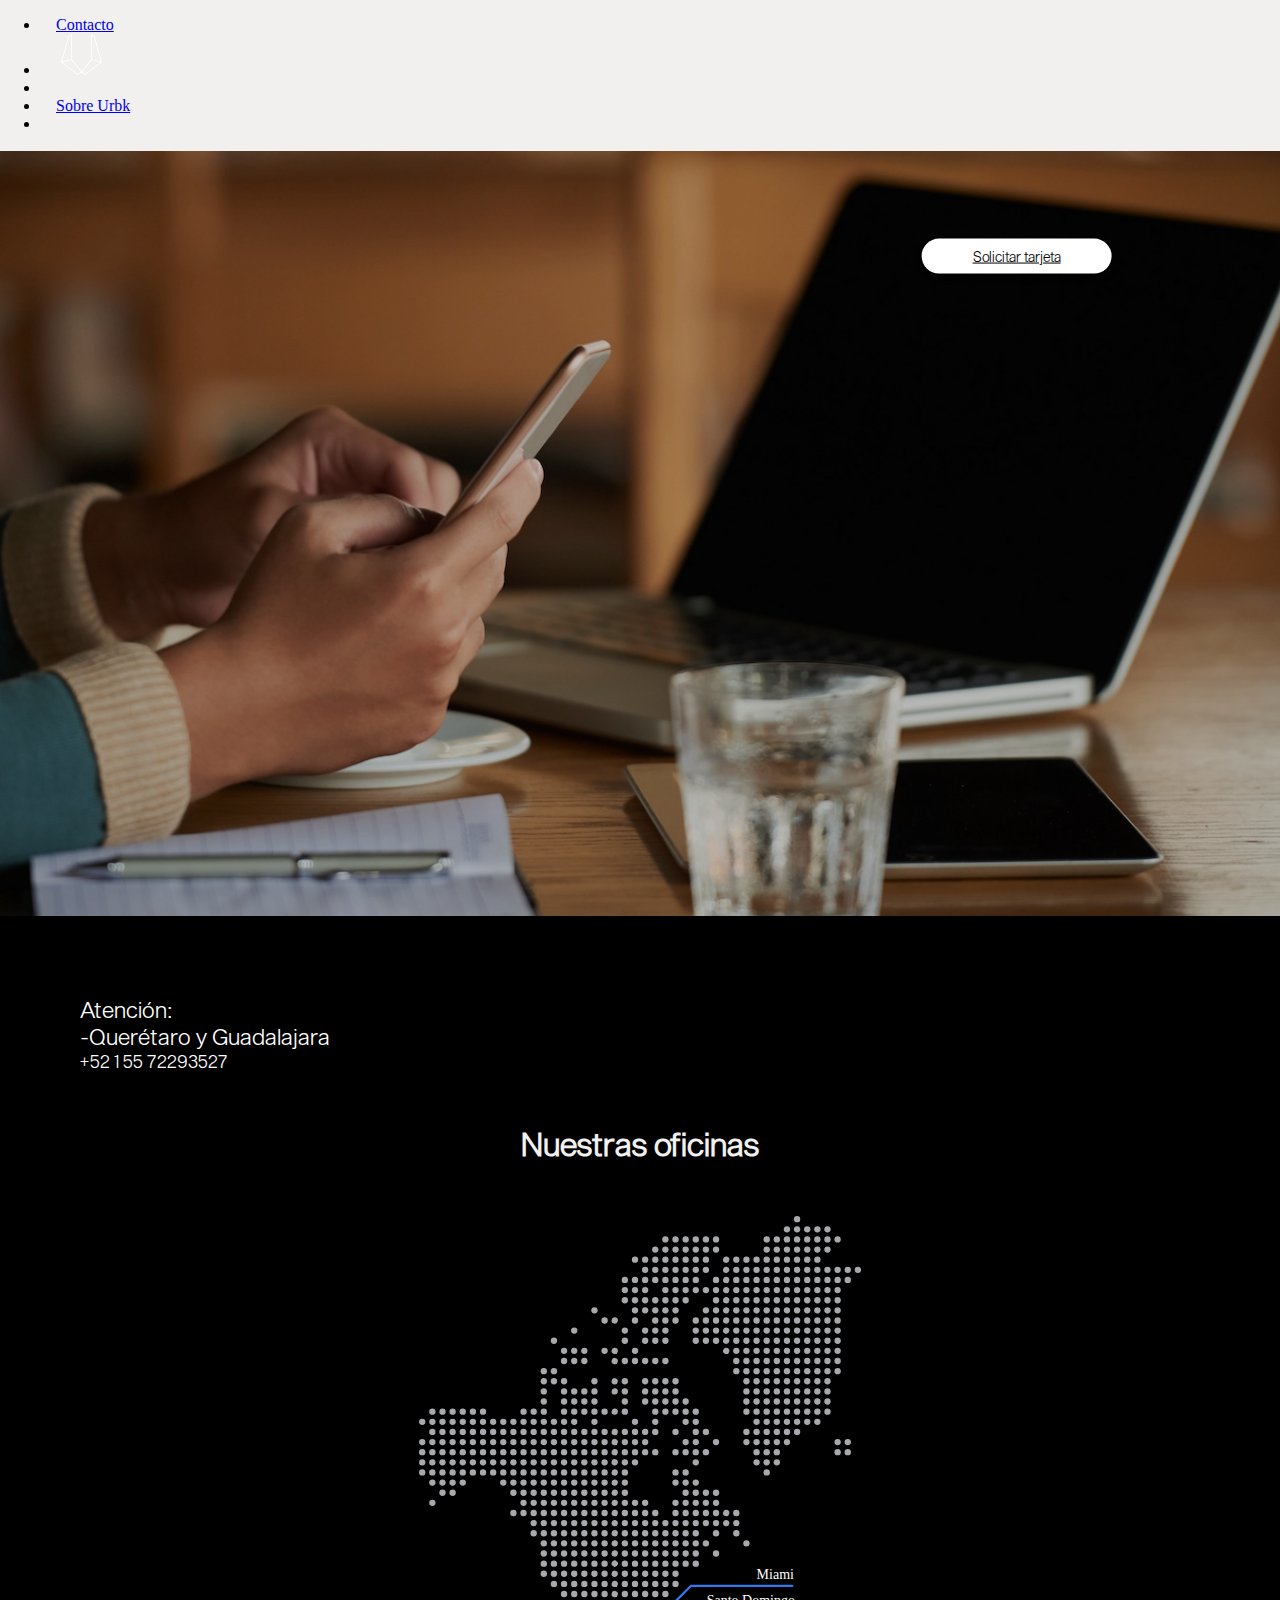
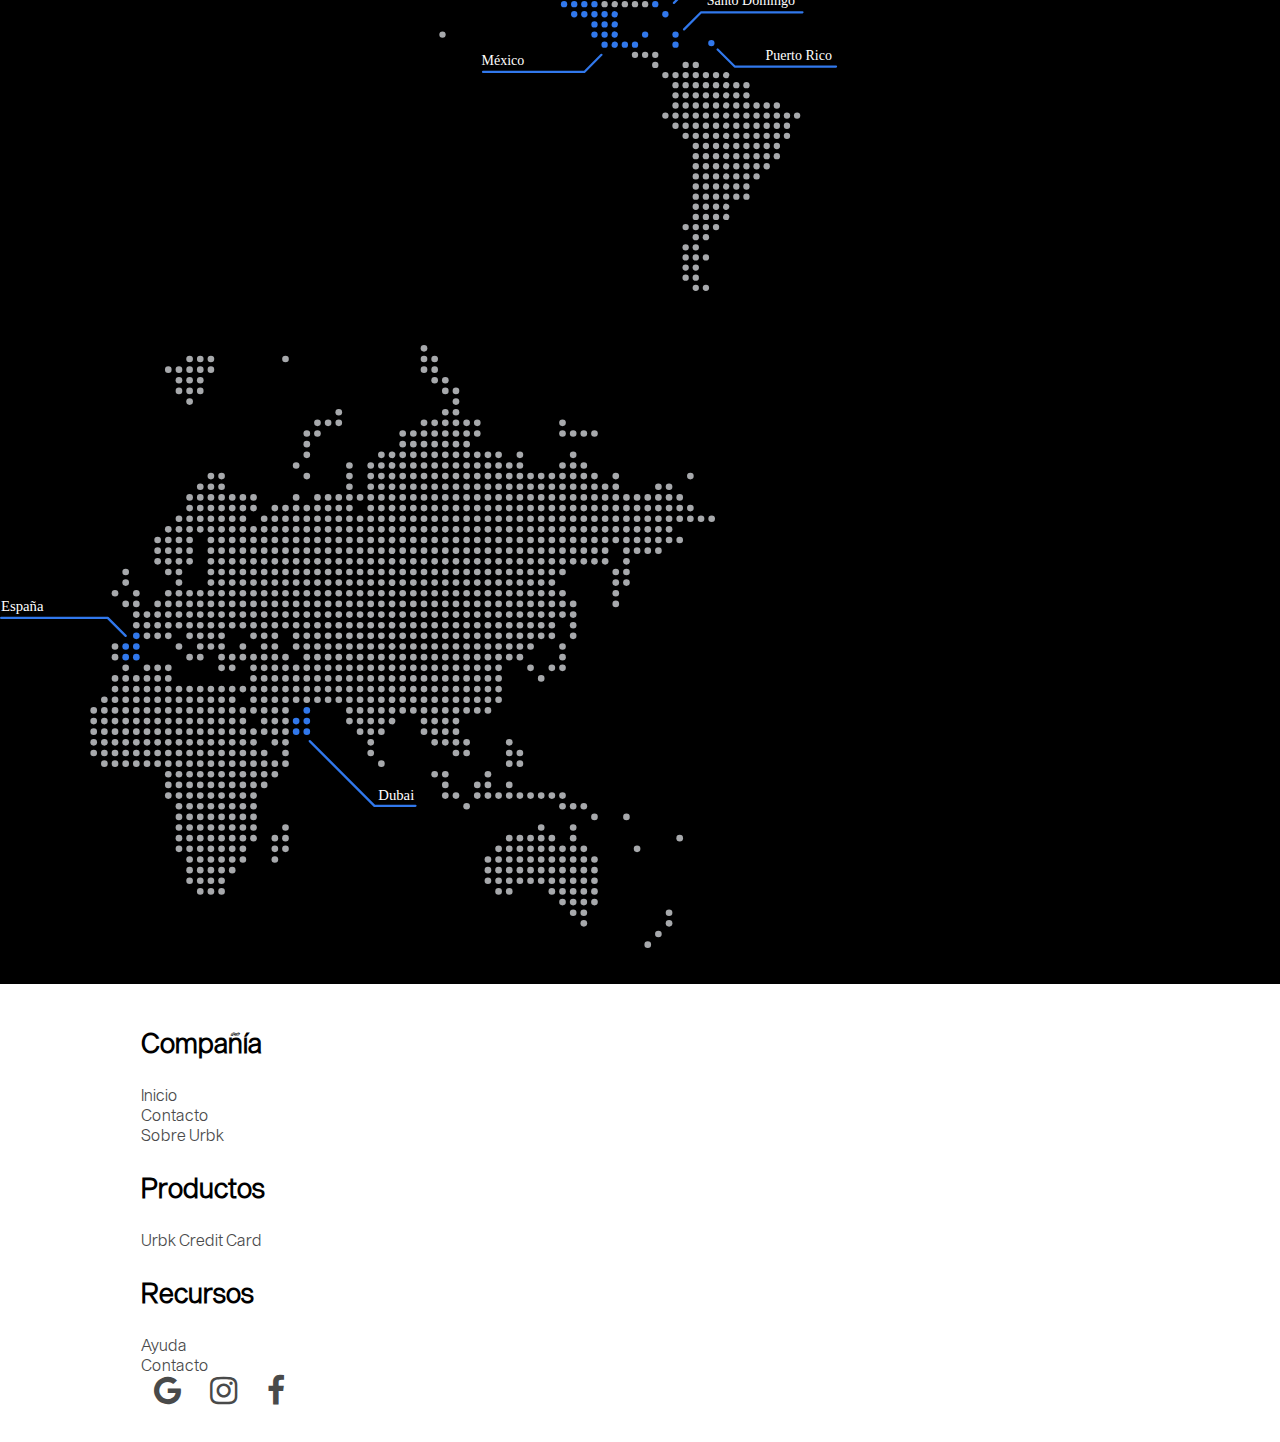
==== contacto.html @ d2992aa1 "Update 11_01" ====
<!DOCTYPE html>
<html lang="es">
    <head>
        <meta charset="UTF-8" />
        <meta name="viewport" content="width=device-width, initial-scale=1.0" />
        <meta http-equiv="X-UA-Compatible" content="ie=edge" />
        <meta name="description" content="Con Urbk y Azell, tu dinero crece en proyectos
        rentables, seguros y de gran impacto.">
        <meta property="og:site_name" content="Inversiones">
        
        <title>Contacto - URBK Card</title>
        <link rel="icon" href="Images/Card/urbank_icon.png">
        <!-- Favicon icon -->
        <!-- Custom Stylesheet -->
        <link rel="canonical" href="https://www.urbk.mx/contacto.html">
        <link rel="stylesheet" href="style.css" />
        <link
            href="https://cdn.jsdelivr.net/npm/bootstrap@5.1.0/dist/css/bootstrap.min.css"
            rel="stylesheet"
            integrity="sha384-KyZXEAg3QhqLMpG8r+8fhAXLRk2vvoC2f3B09zVXn8CA5QIVfZOJ3BCsw2P0p/We"
            crossorigin="anonymous"
        />
        <link
            href="https://fonts.googleapis.com/icon?family=Material+Icons"
            rel="stylesheet"
        />
        <link rel="stylesheet" href="https://maxcdn.bootstrapcdn.com/font-awesome/4.5.0/css/font-awesome.min.css">
        <!-- <a href="https://api.whatsapp.com/send?phone=4423244055&text=Estoy%20interesado%20en%20Velta%20Energ%C3%ADa%20y%20me%20gustar%C3%ADa%20obtener%20m%C3%A1s%20informaci%C3%B3n.%20" class="float" target="_blank">
            <i class="fa fa-whatsapp my-float"></i>
        </a> -->
        <style>
            .container-sm {
            width: 60%;
            }
            
            @media only screen and (max-width: 800px) {
            .container-sm {
                width: 80%;
            }
            }
        </style>
        <!-- Global site tag (gtag.js) - Google Ads: 10800509850 --> <script async src="https://www.googletagmanager.com/gtag/js?id=AW-10800509850"></script> <script> window.dataLayer = window.dataLayer || []; function gtag(){dataLayer.push(arguments);} gtag('js', new Date()); gtag('config', 'AW-10800509850'); </script>
    </head>
    <body>

        <header>
            <nav class="navbar fixed-top navbar-expand-md navbar-dark navbar-centered  text-start" id="navbar-transparent">
                <!-- <a class="navbar-brand fw-bold text-center d-block ms-3" href="/">
                    <div class="logo-velta" ><img class="logo-urbank" src="Images/Index/urbk_black.png" loading="lazy"></div>
                </a> -->
                <button class="ms-3 navbar-toggler mx-3" type="button" data-toggle="collapse"
                 data-target="#navbarSupportedContent" aria-controls="navbarSupportedContent"
                  aria-expanded="false" aria-label="Toggle navigation" style="display: none;">
                    <span class="navbar-toggler-icon"></span>
                </button>
                
                <div class="collapse navbar-collapse navbar-collapse-centered navbar-permanent-content" id="navbarSupportedContent">
                    <ul class="navbar-nav" style="flex-direction: row;">
                        <li class="nav-item">
                            <a class="nav-link text-center" href="contacto.html">Contacto</a>
                        </li>
                        <li>
                            <a class="navbar-brand fw-bold text-center d-block ms-3" href="index.html">
                                <div class="logo-velta" style="padding-top: 0; margin: 0" ><img class="logo-urbk-navbar" src="Images/CreditCard/LogoUrbk.svg" loading="lazy"></div>
                            </a>
                        </li>
                        <li>
                            <div class="filler">

                            </div>
                        </li>
                        <li class="nav-item">
                            <a class="nav-link text-center" href="sobre.html">Sobre Urbk</a>
                        </li>
                        <li>
                            <div style="display: flex; justify-content:center;">
                                <a href="form.html" class="btn-creditcard-white btn btn-solicitar-arriba" id="float-solicitar-contacto-arriba" style="display: flex;">Solicitar tarjeta</a>
                            </div>
                        </li>
                        
                    </ul>
                </div>
            </nav>
            <div class="cover d-flex justify-content-center align-items-center flex-column"></div>
            <script src="https://code.jquery.com/jquery-3.3.1.js"></script>
            <!--<script type="text/javascript" src="js/d3.v3.min.js"></script>-->
            
        </header>

        <div style="display: flex; justify-content:center;">
            <a href="form.html" class="float-solicitar float-solicitar-azul btn-creditcard-white btn" id="float-solicitar-contacto-abajo" style="display: flex;">Solicitar tarjeta</a>
        </div>

        <!--Seccion de imagen grande-->
        <section class="desk-im d-flex align-items-center justify-content-start">
            <div class="cardtable-im-content container-fluid">
                

            </div>
        </section>

        <!--Sección de nuestras oficinas-->
        <section class="black-section min-height-100">
            <div class="row row-nuestras-oficinas">
                <div class="col col-auxiliar"></div>
                <div class="col col-12 col-md-4 col-nuestras-oficinas order-md-2">
                    <div class="col-content-nuestras-oficinas" id="col-content-nuestras-oficinas-nums">
                        <div style="padding-bottom: 2em;">
                            <div class="parr-white">
                                Atención:
                            </div>
                            <div class="parr-white">
                                -Querétaro y Guadalajara
                            </div>
                            <div class="parr-white-small">
                                +52 1 55 72293527
                            </div>
                        </div>
                        <!-- <div>
                            <div>
                                <div class="parr-white">
                                    Atención en EEUU:
                                </div>
                                <div class="parr-white-small">
                                    +1 786 8562691
                                </div>
                            </div>
                        </div> -->
                    </div>
                </div>
                <div class="col col-12 col-md-4 col-nuestras-oficinas order-md-1 center-all">
                    <h1 class="h1-white">Nuestras oficinas</h1>
                </div>
            </div>
            <div class="row row-map" style="width: 100%;">
                <div class="col col-america col-12 col-md-6">
                    <div class="container-fluid map-container d-flex flex-column aligns-items-center justify-content-evenly">
                        
                        <div class="div-america">
                            <img class="mapa-contacto" id="mapa-america" src="Images/Contacto/America.svg" alt="cobertura nacional" title="cobertura nacional">
                        </div>
                    </div>
                </div>
                <div class="col col-asia col-12 col-md-6">
                    <div class="container-fluid map-container d-flex aligns-items-center">
                        <div class="div-asia">
                            <img class="mapa-contacto" id="mapa-asia" src="Images/Contacto/Resto del mundo.svg" 
                            alt="cobertura internacional" title="cobertura internacional">
                        </div>
                    </div>   
                </div>
            </div>
        </section>

        <!--Sección de footer-->
        <section class=" footer-white footer-section">
            <div class="row footer-row" style="width: 78%">
                <div class="col footer-col">
                    <h3 class="h3-black">Compañía</h3>
                    <ul class="footer-ul">
                        <li>
                            <a class="parr-black-small section-link" href="index.html">Inicio</a>
                        </li>
                        <li>
                            <a class="parr-black-small section-link" href="contacto.html">Contacto</a>
                        </li>
                        <li>
                            <a class="parr-black-small section-link" href="sobre.html">Sobre Urbk</a>
                        </li>
                        
                    </ul>
                </div>
                <div class="col footer-col">
                    <h3 class="h3-black">Productos</h3>
                    <ul class="footer-ul">
                        <li>
                            <a class="parr-black-small section-link" href="index.html">Urbk Credit Card</a>
                        </li>
                    </ul>
                </div>
                <div class="col footer-col">
                    <h3 class="h3-black">Recursos</h3>
                    <ul class="footer-ul">
                        <li>
                            <a class="parr-black-small section-link" href="https://mail.google.com/mail/?view=cm&fs=1&to=info@urbk.mx&su=Consulta URBK&body=&bcc=">Ayuda</a>
                        </li>
                        <li>
                            <a class="parr-black-small section-link" href="contacto.html">Contacto</a>
                        </li>
                    </ul>
                </div>
                <!-- <div class="col footer-col">
                    <h3 class="h3-black">Idioma</h3>
                    <ul class="footer-ul">
                        <li>
                            <a class="parr-black-small section-link" href="">Español</a>
                        </li>
                    </ul>
                </div> -->
                <div class="col footer-col" style="max-width: 180px;">
                    <a href="https://mail.google.com/mail/?view=cm&fs=1&to=info@urbk.mx&su=Consulta URBK&body=&bcc="> <i class="fa fa-google fa-2x socialmedia-icon" ></i></a>
                    <a href="https://www.instagram.com/urbk.financialgroup/"> <i class="fa fa-instagram fa-2x socialmedia-icon"></i></a>
                    <a href="https://www.facebook.com/UrbkFinancialGroup"> <i class="fa fa-facebook fa-2x socialmedia-icon"></i></a>
                </div>

            </div>
        </section>
        <!--Script de JS local-->
        <script language="JavaScript" type="text/javascript" src="script.js"></script>
    </body>

    

    <!--JavaScript para Bootstrap-->
    <script
    src="https://code.jquery.com/jquery-3.5.1.slim.min.js"
    integrity="sha384-DfXdz2htPH0lsSSs5nCTpuj/zy4C+OGpamoFVy38MVBnE+IbbVYUew+OrCXaRkfj"
    crossorigin="anonymous"
    ></script>
    <script
    src="https://cdn.jsdelivr.net/npm/bootstrap@4.6.0/dist/js/bootstrap.bundle.min.js"
    integrity="sha384-Piv4xVNRyMGpqkS2by6br4gNJ7DXjqk09RmUpJ8jgGtD7zP9yug3goQfGII0yAns"
    crossorigin="anonymous"
    ></script>
</html>
---- style.css ----
/*Checar estos colores */

/*Checar estos colores */
  
  /*Default version*/
  @font-face{
    font-family: 'Monora';
    src: url(https://cdn.glitch.com/2bc9649b-c408-41b1-b699-ab68726ff9f2%2FMonorama%20Medium.otf?v=1629910210228);
    format:('opentype');
  }
  
  @media screen and (orientation:landscape) {
    .homeSection2 {
      background-image: url("https://cdn.glitch.com/2bc9649b-c408-41b1-b699-ab68726ff9f2%2FFondo-blanco_horizontal2.jpg?v=1630424539538");
    }
  }
  
  @media screen and (orientation:portrait) {
    .homeSection2 {
      background-image: url("https://cdn.glitch.com/2bc9649b-c408-41b1-b699-ab68726ff9f2%2FFondo-blanco_vertical.jpg?v=1630357281430");
    }
  }


/*Animaciones*/
@keyframes moving-up {
  from {top: 100px; color: rgba(0, 0, 0, 0);}
  to {top: 0px; color: rgba(0, 0, 0, 1);}
}
@-webkit-keyframes moving-up {
  from {top: 100px; color: rgba(0, 0, 0, 0);}
  to {top: 0px; color: rgba(0, 0, 0, 1);}
}


.around-all{
  display: flex;
  flex-direction: column;
  justify-content: space-around;
  align-items: center;
}
.banner-subheader{
    color:#f1f0ee;
    font-family: Berthold_Akzidenz_Grotesk_E;
    font-size: 3.5vh;
    /*font-family: Telegraph_Light;*/
}

 /* .bateria_im{
  background-size: 600px;
  width: auto;
  height: 100%;
  background-position: center;
  background-image: url('Images/Funciones/Bateria.jpg');
}  */

.ball-down{
  padding-top: 3vh;
}

.ball-up{
  padding-bottom: 2vh;
}

.bateria-im{
  height: 75vh;
  background-image: url('Images/Funciones/Bateria.jpg');
  background-position: center;
  background-size: cover;
  background-position-y: +5vh;
}

.bateria-img{
  height: auto;
  width: 50vh;
}

.between-all{
  display: flex;
  flex-direction: column;
  justify-content: space-between;
  align-items: center;
}

.reisize{
  width: 50%;
}

  
.bgd-light {
      background: #f1f0ee !important;
      /*color: #ebf3fc;*/
}
    
.bgd-light a {
      color: black !important;
}

.bgd-light button {
  border-color: black !important;
  border-width: 0.1vh;
  color: transparent !important;
}
  
.bgd-light span {
  border-color: black !important;
  stroke: black !important;
}

.bgd-light a:hover {
  color: black;
  font-weight: bolder;
}

.black-creditcard-mobile{
  height: 84vh;
  background-color: #000;
}
.blackcards-im{
  min-height: 85vh;
  background-image: url('Images/CreditCard/Dos\ tarjetas@2x.png');
  background-color: #000;
  /* background-position: center; */
  background-position: center;
  background-size: cover; 
  /* box-shadow: inset 0 0 0 1000px rgba(255, 255, 255, 0.6); */
  /* background: transparent url('Images/CreditCard/Tarjeta\ en\ mesa.png') 0% 0% no-repeat padding-box; */
  /* opacity: 0.75; */
}

.blue-tesoreria{
  background-color: #02303C;
  display: flex;
  flex-direction: column;
  justify-content: space-evenly;
  align-items: center;
}
.blue-tesoreria-div{
  display: flex;
  flex-direction: column;
  justify-content: space-evenly;
  width: 75%;
  max-width: 264px;
  height: 100%;
  align-items: center;

}

.btn-azell{
  border-radius: 19px !important;
  width: 200px;
  font-family: Sequel_Sans_Medium_Head;
  font-size: 3vh;
  height: 7vh;
  background-color: transparent!important;
  border: 2px solid #38D430!important;
  color: #FFFFFF!important;
  /* background: linear-gradient(90deg, rgba(54,54,54,1) 0%, rgba(7,150,0,1) 0%, rgba(69,67,67,1) 100%); */
  /* border: none !important; */
  display: flex;
  align-items: center;
  justify-content: center;
  padding-top: 2em;
}

.btn-azell:hover, .btn-azell:focus{
  box-shadow: 0 0.5em 0.5em -0.2em #38D430;
  transform: translateY(-0.25em);
}

.btn-creditcard-white{
	width: 70vw;
  max-width: 283px;
	height:53px;
	background-color: #fff!important;
	color:#000;
	border-radius:50px;
	text-align:center;
  font-size:30px;
	/*box-shadow: 2px 2px 3px #999;*/
  z-index:100;
  top: 87%;
  left: 48%;
  transform: translate(17vw, 13%);
  border-radius: 36px!important;
  font-family: Sequel_Sans_Light_Head;
  border: none !important;
  font-size: 14px!important;
  align-items: center;
  justify-content: center;
  box-shadow: 4px 5px 6px #00000029;
}

.btn-creditcard-blue{
  border: 1px solid blue!important;
  border-radius: 25px!important;
  color: #fff!important;
  font-family: Sequel_Sans_Light_Head;
  width: 178px;
  justify-content: center;

}

.btn-enviar-card-form{
  margin-top: 1em;
  margin-bottom: 1em;
}
.btn-nosotros{
  height: 30vh;
  padding: 0 !important;
  margin: 0;
  width: -webkit-fill-available;
  font-size: inherit !important;
  font-weight: inherit !important;
  color: inherit !important;
}
.btn-tesoreria{
  border-radius: 14px !important;
  width: 191px;
  height: 48px;
  font-family: Sequel_Sans_Medium_Head;
  font-size: 1.4rem!important;
  display: flex;
  flex-direction: column;
  justify-content: center;
}
.btn-solicitar-card{
  color: #ffff;
  text-align: center;
  align-self: center;
  font-size: 1.1em !important;
  height: 3em;
  width: 10.5em;
  justify-content: center;
  align-items: center;
  display: flex !important;

}

.btn-solicitar-arriba{
  position: absolute;
  top: 26%!important;
  left: 55vw!important;
}
.btn-urbankcard{
  border-radius: 19px !important;
  width: 200px;
  font-family: Sequel_Sans_Medium_Head;
  font-size: 3vh;
  height: 7vh;
  background: rgb(2,0,36)!important;
  background: linear-gradient(90deg, rgba(2,0,36,1) 0%, rgba(62,62,62,1) 44%, rgba(119,119,119,1) 97%)!important;
  border: none !important;
  display: flex;
  align-items: center;
  justify-content: center;
}
.btn-urbankcard-black{
  border-radius: 19px !important;
  width: 200px;
  font-family: Sequel_Sans_Light_Head;
  font-size: 2vh!important;
  height: 5.5vh;
  background: rgb(2,0,36)!important;
  border: none !important;
  display: flex;
  align-items: center;
  justify-content: center;
  box-shadow: 4px 5px 6px #00000029;
}


.btn-beneficios-tesoreria{
  border-radius: 41px !important;
  width: 250px;
  font-family: Sequel_Sans_Light_Head;
  font-size: 1.5em!important;
  color: #ffff!important;
  height: 8vh;
  background-color: rgba(181, 181, 181, 0.35);
  filter:(opacity=50);  
  backdrop-filter: blur(8px);
  border: none !important;
  background: none;
}

.cardcartera-im{
  min-height: 100vh;
  background-image: url('Images/Form/Cartera.png');
  background-color: #000;
  /* background-position: center; */
  background-position: center;
  background-size: cover; 
  /* box-shadow: inset 0 0 0 1000px rgba(255, 255, 255, 0.6); */
  /* background: transparent url('Images/CreditCard/Tarjeta\ en\ mesa.png') 0% 0% no-repeat padding-box; */
  /* opacity: 0.75; */
}

.card-slim{
  border-radius: 0.5rem !important;
  margin-left: 1.5rem;
  margin-right: 1.5rem;
  min-height: 15vh;
  justify-content: center;
}

.card-header{
  padding: 0;
  margin: 0;
  height: 30vh;
}

.card-body{
  font-family: Telegraf_Light;
  font-size: 3vh;
}
.cardtable-im{
  min-height: 100vh;
  background-image: url('Images/CreditCard/Tarjeta\ en\ mesa.png');
  background-color: #000;
  /* background-position: center; */
  background-position: center;
  background-size: cover; 
  /* box-shadow: inset 0 0 0 1000px rgba(255, 255, 255, 0.6); */
  /* background: transparent url('Images/CreditCard/Tarjeta\ en\ mesa.png') 0% 0% no-repeat padding-box; */
  /* opacity: 0.75; */
}
.cardtable-im-content{
  min-height: 60vh;
  display: flex;
  flex-direction: column;
  justify-content: space-evenly;
}

.center-all{
  display: flex;
  flex-direction: column;
  justify-content: center;
  align-items: center;
}

.city-im{
  height: 100vh;
  /*background-image: url('Images/FondoGrid.svg');*/
  background-image: url('Images/Index/Fondo-home.jpg');
  background-position: center;
  background-size: cover;
  display: flex;
  justify-content: center;
  align-items: end;
  alt: "Ciudad";
}
.citydots-im{
  height: 100vh;
  /*background-image: url('Images/FondoGrid.svg');*/
  background-image: url('Images/Exchange/Fondo_Ciudad.jpeg');
  background-position: center;
  background-size: cover;
  box-shadow: inset 0 0 0 1000px rgba(19, 19, 19, 0.5);
  display: flex;
  justify-content: center;
}
.compu-im{
  background-image: url('Images/Card/En\ compu.png');
}

.col-content-creditcard{
  width: 76%;
}
.col-content-creditcard-calltoaction{
  width: 71%;
  height: 100%;
}
.col-content-nuestras-oficinas{
  text-align: start;
  padding-left: 5em;
}
.col-creditcard-right .col-content-creditcard{
  margin-right: 4%;
}
.col-creditcard-left .col-content-creditcard{
  margin-left: 4%;
}
.col-creditcard-left{
  display: flex;
  flex-direction: column;
  justify-content: center;
  align-items: start;
}
.col-creditcard-right{
  display: flex;
  flex-direction: column;
  justify-content: center;
  align-items: end;
}
.col-quienes-somos-content{
  width: 55%;
  height: 100%;
}

.col-slim-card{
  padding-left: 2vh;
  margin-left: 2vh;
}

.col-tesoreria-beneficios{
  display: flex;
  flex-direction: column;
  justify-content: space-evenly;
  align-items: center;
}

.constelaciones-im{
  height: 75vh;
  /*background-image: url('Images/FondoGrid.svg');*/
  background-image: url('Images/Nosotros/FondoGrid.jpg');
  background-size: cover;
}

.containter-contacto{
  height: 60vh;
}

.core-col{
  justify-content: center;
  display: flex;
  flex-direction: column;
  justify-content: start;
  align-items: center;
  padding-bottom: 7vh; 
}
.core-grid{
  min-height: 100vh;
  display: flex;
  flex-direction: column;
  justify-content: space-evenly;
  top: -9vh;
}

.core-parr{
  max-width: 19vw !important;
}
.core-row{
  padding-bottom: 4vh;
}
.core-row h2{
  max-width: 22vw;
}

.creditcard-calltoaction{
  height: 100%;
  background-image: url('Images/CreditCard/Mostrar\ tarjeta.png');
  background-position: center;
  background-size: cover;
  display: flex;
  justify-content: center;
}
.creditcard-form-col{
  background: transparent linear-gradient(90deg, #000000 0%, #030303 25%, #0E0E0E 47%, #202121 69%, #3A3A3A 90%, #494A4A 100%) 0% 0% no-repeat padding-box;
}

.creditcard-form-section{
  min-height: 100vh;
}
.creditcard-top-mobile-content{
  max-width: 60%;
  padding-left: 1em;
}
.creditcard-thankyou-section{
  min-height: 100vh;
  background-color: rgb(99, 96, 96);
}
.desk-im{
  min-height: 85vh;
  background-image: url('Images/Contacto/Leyendo\ mails.png');
  background-color: #000;
  /* background-position: center; */
  background-position: center;
  background-size: cover; 
  /* box-shadow: inset 0 0 0 1000px rgba(255, 255, 255, 0.6); */
  /* background: transparent url('Images/CreditCard/Tarjeta\ en\ mesa.png') 0% 0% no-repeat padding-box; */
  /* opacity: 0.75; */
}

.div-america{
  display: flex;
  justify-content: end;
  
}
.div-asia{
  padding-top: 6vh;
  
}
.div-text-contacto{
  text-align: center;
  width: 75%;
}

.evenly-all{
  display: flex;
  flex-direction: column;
  justify-content: space-evenly;
  align-items: center;
}
.black-section{
  background-color: #000 !important;
}

.white-section{
  background-color: #f1f0ee !important;
}

.grey-section{
  background-color: #c4beb6 !important;
}

.brown-section{
  background-color: #64513d !important;
}

.text-center{
  text-align: center;
}
/*Icono flotante de whatsapp*/
.float{
	position:fixed;
	width:60px;
	height:60px;
	bottom:20px;
	right:20px;
	background-color: #101820;
	color:#f1f0ee;
	border-radius:50px;
	text-align:center;
  font-size:30px;
	/*box-shadow: 2px 2px 3px #999;*/
  z-index:100;
}
/*Icono flotante de solicitar tarjeta*/
.float-solicitar{
  position:fixed;
	width: 70vw;
  max-width: 283px;
	height:53px;
	background-color: #fff!important;
	color:#000;
	border-radius:50px;
	text-align:center;
  font-size:30px;
	/*box-shadow: 2px 2px 3px #999;*/
  z-index:100;
  top: 87%;
  left: 48%;
  transform: translate(-50%, -50%);
}


.floatcard-im{
  background-image: url('Images/Card/Mano_Tarjeta.png');
}
.fallcard-im{
  background-image: url('Images/Card/Gravity\ Business\ Card\ Mockup.png');
}

.footer-col{
  width: 12.5vw;
}
.footer-row{
  padding-top: 1em;
}
.footer-section{
  display: flex;
  justify-content: center;
}
.footer-ul{
  list-style-type: none;
  margin: 0;
  padding: 0;
}
.footer-white{
  padding-bottom: 1em;
  /* min-height: 13em; */
  background-color: #FFFFFF;
}

.grafica-im{
  width: 80%;
  max-width: 700px;
  height: auto;
}

.green-card{
  background-color: teal;
}

.h1-vino{
  color: #863a20;
  font-family: Berthold_Akzidenz_Grotesk_BE;
  font-size: 5vh;
}

.h1-black{
  color: black;
  font-family: Sequel_Sans_Light_Head;
}
.h1-grey{
  color: #676767;
  font-family: Sequel_Sans_Light_Head;
}
.h1-white{
  color: #f1f0ee;
  font-family: Sequel_Sans_Light_Head;
}

.h1-titulo{
  padding-top: 6rem;
  color: #101820;
  font-family: Berthold_Akzidenz_Grotesk_BE;
}

.h1-titulo-bateria{
  padding-top: 19vh;
  padding-bottom: 20vh;
  color: #101820;
  font-family: Berthold_Akzidenz_Grotesk_BE;
  font-size: 7vh;
}

.h2-black{
  color: #676767;
  font-family: Sequel_Sans_Light_Head;
  font-size: 3vh;
}
.h2-big-black{
  color: #676767;
  font-family: Sequel_Sans_Medium_Head;
  font-size: 5vh;
}
.h2-big-white{
  color: #ffff;
  font-family: Sequel_Sans_Medium_Head;
  font-size: 5vh;
}
.h2-small-black{
  color: #676767;
  font-family: Sequel_Sans_Light_Head;
  font-size: 4vh;
}
.h2-small-white{
  color: #ffff;
  font-family: Sequel_Sans_Light_Head;
  font-size: 4vh;
}

.h2-brown{
  color: #64513d;
  font-family: Berthold_Akzidenz_Grotesk_E;
  font-size: 3.5vh;
}
.h2-piel{
  color: #f3be9a;
  font-family: Berthold_Akzidenz_Grotesk_E;
  font-size: 3.5vh;
}

.h2-vino{
  color: #863a20;
  font-family: Berthold_Akzidenz_Grotesk_E;
  font-size: 3.5vh;
}
.h2-dark-brown{
  color: #4b3d2a;
  font-family: Berthold_Akzidenz_Grotesk_E;
  font-size: 3.5vh;
}

.h2-goldish{
  color: #e0c5ac;
  font-family: Berthold_Akzidenz_Grotesk_E;
  font-size: 3.5vh;
}

.h2-white{
  color: #ffff;
  font-size: 3vh;
  font-family: Sequel_Sans_Light_Head;

}

.h3-black{
  color: black;
  font-size: 3vh;
  font-family: Sequel_Sans_Light_Head;
}
.h3-grey{
  color: #676767;
  font-size: 3vh;
  font-family: Sequel_Sans_Light_Head;
}
.h3-white{
  color: #ffff;
  font-size: 3vh;
  font-family: Sequel_Sans_Light_Head;
}

/* .h2-slim-card{
  margin-bottom: 0%;
  font-size: 2.5vh !important;
} */

.h2-vino{
  color: #863a20 !important;
  font-family: Berthold_Akzidenz_Grotesk_E;
  font-size: 3.5vh;
}




.h2-orange{
  color: #e69e6c;
  font-family: Berthold_Akzidenz_Grotesk_E;
  font-size: 3.5vh;
}

.h2-gold{
  color: #c8a977;
  font-family: Berthold_Akzidenz_Grotesk_E;
  font-size: 3.5vh;
}

.header .navbar {
  background-color: transparent !important;
}




html,body
{
    width: 100%;
    height: 100%;
    margin: 0px;
    padding: 0px;
    overflow: visible;
    /* overflow-x: hidden;  */
    /* overflow-y: hidden; */
}
html { scroll-behavior: smooth; }

.icon-col-animation{
  animation: moving-up 1s;
  /*animation: name duration timing-function delay iteration-count direction fill-mode;*/
  -webkit-animation: moving-up 1s; 
  position:relative;
}

.imagen-centrada{
  height: 30vh;
  align-self:flex-end;
  margin-top: 4vh;
  position:absolute;
  top:28vh;
  left:41%
}

.img-sofom{
  width: 53vh; 
  align-self: center;
}
.img-tarjeta{
  width: 53vh; 
  align-self: center;
}
.img-tarjeta-small{
  width: 100%;
}

.img-app{
  height: 65vh;
  width: auto;
}

.input_field{
  border: 0;
  padding: 0;
  z-index: 1;
  background-color: transparent;
  border-bottom: 2px solid #eee;
  font: inherit;
  font-size: 14px;
  line-height: 30px;
}

.invisible{
  display: none;
}

 a.link-black:hover{
  color: #e69e6c !important;
}

.laptop-im{
  background-image: url('Images/CoreBancario/TarjetaE.png');
  background-position: center;
  background-size: cover;
  min-height: 50vh;
}

/*/////////////////////////////////////Formulario///////////////////////////////////////////////////////////*/

.login-box {
  box-sizing: border-box;
  border-radius: 10px;
  width: 83%;
}

.login-box h2 {
  margin: 0 0 30px;
  padding: 0;
  color: #fff;
  text-align: center;
}

.login-box .user-box {
  position: relative;
}

.login-box .user-box input, .login-box .user-box select{
  width: 100%;
  padding: 10px 10px;
  font-size: 16px;
  color: #000;
  margin-bottom: 41px;
  border: 1px solid #fff;
  border-radius: 26px;
  /* border-bottom: 1px solid #fff; */
  outline: none;
  background-color: #fff;
}
.login-box .user-box select{
  width: 100%;
  padding: 10px 0;
  font-size: 16px;
  color: #fff;
  margin-bottom: 30px;
  border: none;
  border-bottom: 1px solid #fff;
  outline: none;
  background: transparent;
}
.login-box .user-box option{
  background-color: #3f3f3f;
  color: white;
  width: 80%;
}

.login-box .user-box label {
  position: absolute;
  top:0;
  left: 0;
  padding: 14px 12px;
  font-size: 12px;
  color: #000;
  pointer-events: none;
  transition: .5s;
}

.login-box .user-box input:focus ~ label,
.login-box .user-box input:valid ~ label {
  top: -37px;
  left: 0;
  color: #3178EC;
  font-size: 12px;
}

.login-box .user-box input:focus:invalid ~ label {
  top: -37px;
  left: 0;
  color: rgb(189, 22, 22);
  font-size: 12px;
}

.login-box .user-box input:invalid{
  color: rgb(189, 22, 22);
  align-self: flex-end;
}

.login-box .user-box input:placeholder-shown ~label{
  color: transparent;
}

.login-box form a {
  color: #3178EC;
  float: inherit;
  padding: 0 0 0 0.5em !important;
  /* position: relative;
  display: inline-block;
  padding: 10px 20px;
  color: #3178EC;
  font-size: 16px;
  text-decoration: none;
  text-transform: uppercase;
  overflow: hidden;
  transition: .5s;
  letter-spacing: 4px; */
}

.btn-enviar-card-form{
  position: relative;
  display: inline-block;
  /* padding: 10px 20px; */
  padding: 10px 20px;
  color: #3178EC;
  font-size: 16px;
  text-decoration: none;
  text-transform: uppercase;
  overflow: hidden;
  transition: .5s;
  letter-spacing: 4px;
  /* padding: 0; */
  margin: 0;
  background: none;
  border: none;
}

.btn-enviar-card-form:hover{
  color: #ffff;
}

.btn-enviar-div{
  position: relative;
  display: inline-block;
  border-radius: 25px;
  padding: 2px;
  color: #3178EC;
  font-size: 16px;
  text-decoration: none;
  text-transform: uppercase;
  overflow: hidden;
  transition: 1s;
  letter-spacing: 4px;
  border: 1px solid #3178EC ;
  width: 78%;
}

.btn-enviar-div:hover{
  background: #3178EC;
  color: #fff;
  /* border-radius: 5px; */
  box-shadow: 0 0 5px #3178EC,
              0 0 25px #3178EC,
              0 0 50px #3178EC,
              0 0 100px #3178EC;

}

.btn-enviar-div span{
  position: absolute;
  display: block;
}

.creditcard-form-check-label{
  color: #fff;
}

.login-box a span{
  position: absolute;
  display: block;
}

.login-box a span:nth-child(1){
  top: 0;
  left: -100%;
  width: 100%;
  height: 2px;
  background: linear-gradient(90deg, transparent, #3178EC);
  animation: btn-anim1 1s linear infinite;
}

.btn-enviar-div span:nth-child(2){
  top: 0;
  left: -100%;
  width: 100%;
  height: 2px;
  background: linear-gradient(90deg, transparent, #3178EC);
  animation: btn-anim1 1s linear infinite;
}

@keyframes btn-anim1 {
  0% {
    left: -100%;
  }
  50%,100% {
    left: 100%;
  }
}

.login-box a span:nth-child(2) {
  top: -100%;
  right: 0;
  width: 2px;
  height: 100%;
  background: linear-gradient(180deg, transparent, #3178EC);
  animation: btn-anim2 1s linear infinite;
  animation-delay: .25s
}

.btn-enviar-div span:nth-child(3) {
  top: -100%;
  right: 0;
  width: 2px;
  height: 100%;
  background: linear-gradient(180deg, transparent, #3178EC);
  animation: btn-anim2 1s linear infinite;
  animation-delay: .25s
}

@keyframes btn-anim2 {
  0% {
    top: -100%;
  }
  50%,100% {
    top: 100%;
  }
}

.login-box a span:nth-child(4) {
  bottom: 0;
  right: -100%;
  width: 100%;
  height: 2px;
  background: linear-gradient(270deg, transparent, #3178EC);
  animation: btn-anim3 1s linear infinite;
  animation-delay: .5s
}

.btn-enviar-div span:nth-child(4) {
  bottom: 0;
  right: -100%;
  width: 100%;
  height: 2px;
  background: linear-gradient(270deg, transparent, #3178EC);
  animation: btn-anim3 1s linear infinite;
  animation-delay: .5s
}

@keyframes btn-anim3 {
  0% {
    right: -100%;
  }
  50%,100% {
    right: 100%;
  }
}

.login-box a span:nth-child(4) {
  bottom: -100%;
  left: 0;
  width: 2px;
  height: 100%;
  background: linear-gradient(360deg, transparent, #3178EC);
  animation: btn-anim4 1s linear infinite;
  animation-delay: .75s
}

.btn-enviar-div span:nth-child(5) {
  bottom: -100%;
  left: 0;
  width: 2px;
  height: 100%;
  background: linear-gradient(360deg, transparent, #3178EC);
  animation: btn-anim4 1s linear infinite;
  animation-delay: .75s
}

@keyframes btn-anim4 {
  0% {
    bottom: -100%;
  }
  50%,100% {
    bottom: 100%;
  }
}
/*////////////////////////////////////////////////////////////////////////////////////////////////*/


.navbar-light .logo-urbk-navbar{
  content:url("Images/CreditCard/LogoUrbkNegro.svg");
}



.logos-sofom{
  display: flex;
  flex-direction: column;
  align-items: center;
  text-align: center;
  height: 32vh;
  justify-content: flex-start;
}

.logos-sofom-img{
  width: 5em
}

.main-col{
  padding-left: 7vw;
}

.mapa-contacto{
  height: 80vh;
}

.modal-content{
  background-color: rgba(66, 66, 66, 0.9)!important;
  /* background: rgba(73, 74, 74, 0.7); */
}

.my-float{
	margin-top:16px;
}

.nav-link{
  padding-right: 1rem !important;
  padding-left: 1rem !important;
}
.nav-link-big{
  font-size: 1.4em;
}
.navbar-centered{
  justify-content: end!important;
}
.navbar-collapse-centered{
  justify-content: center;
  padding: 0;
}
.navbar.scrolled {
  /* background-color: #fff !important; */
  transition: background-color 200ms linear;
  color: #000!important;
  background-color: rgba(255, 255, 255, 0.65)!important;
  filter: (opacity=50);
  backdrop-filter: blur(8px);
}

.navbar-thick{
  height: 10vh;
}
#navbar-white{
  background-color: #ffff;
}
#navbar-opaque{
  background-color: rgba(181, 181, 181, 0.35);
  filter:(opacity=50);  
  backdrop-filter: blur(8px);
}

#navbar-opaque-light{
  background-color: rgba(255, 255, 255, 0.35);
  filter:(opacity=50);  
  backdrop-filter: blur(8px);
}

#navbar-opaque a{
  color: white;
}
#navbar-transparent{
  background-color: transparent;
  height: 15vh;
}

.navigation-funciones{
  position: relative;
  bottom: -19px;
  left: 50%;
  transform: translateX(-50%);
  z-index: 100;
  display: flex;
  justify-content: center;
  align-items: center;
  max-height: 30vh;
  height: 10vh;
  padding-inline-start: 0;
}

.navigation-funciones-li{
  list-style: none;
  cursor: pointer;
  margin: 0 10px;
  border-radius: 4px;
  background: #fff;
  padding: 3px 3px 0;
  opacity: 0.7;
  transition: 0.5s;
} 
  
.overlaps{
  position: sticky;
  position: -webkit-sticky;
  top: 0;
}
.parr-black-small{
  font-family: Sequel_Sans_Light_Head;
  color: #494A4A;
  font-size: 1em;
}
.parr-creditcard-calltoaction{
  color: #000;
  font-size: 2vh;
  font-family: Sequel_Sans_Light_Head;
  padding-top: 3.8em;
  width: 50%;
  align-self: flex-start;
  font-weight: bold;
}
.parr-goldish{
  color: #e0c5ac;
  font-family: Telegraf_Light;
  font-size: 3vh;
}


.parr-white{
  color: #ffff;
  font-family: Sequel_Sans_Light_Head;
  font-size: 2.5vh;
}

.parr-white-small{
  color: #ffff;
  font-family: Sequel_Sans_Light_Head;
  font-size: 2vh;
}
.parr-white-square{
  color: #ffff;
  font-family: 'Monora';
  font-size: 2.5vh;
}

.parr-piel{
  color: #f3be9a;
  font-family: Telegraf_Light;
  font-size: 3vh;
}

.parr-orange{
  color: #e69e6c;
  font-family: Telegraf_Light;
  font-size: 3vh;
}

.parr-vino{
  color: #863a20;
  font-family: Telegraf_Light;
  font-size: 3vh;
}



/* .parr-card-slim{
  padding-right: 1vh;
  padding-top: 1vh;
  font-family: Telegraf_Light;
  font-size: 2vh;
} */

.black-card{
  /* background-color: black; */
  background-image: url('Images/Inversiones/Negro.jpg');
  box-shadow: inset 0 0 0 1000px rgba(0, 0, 0, 0.685);
  background-position: center;
  background-size: cover;
  
}
.blue-card{
  background-color: #3178EC ;
}
.bluepearl-card{
  background-color: #EBF3FC;
  min-height: 100vh;

}
.dark-green-card{
  background-image: url('Images/Inversiones/Azul.jpg');
  background-color: #02303C;
}

.peach-card{
  background-color: #fdf0e7 !important;
}

.pearl-card{
  background-image: url('Images/CoreBancario/Blanco.jpg');
  background-color: #c4beb6;
  background-position: center;
  background-size: cover;
}

.quienes-somos-content-entry{
  height: 20vh;
}

.tesoreria-section{
  display: flex;
  flex-direction: column;
  justify-content: space-evenly;
}

#top-of-site-pixel-anchor {
  position: absolute;
  width: 1px;
  height: 1px;
  top: 1800px;
  left: 0;
}

.transparent-card{
  background-color: transparent;
}






.row-beneficios{
  --bs-gutter-x: 0 !important;
}

.row-left{
  width: 60%;
}
.row-map{
  width: 100%;
  height: 100%;
  margin: 0!important;
}
.row-nuestras-oficinas{
  padding-top: 5em;
  padding-bottom: 2em;
  text-align: center;
}
.row-quienes-somos{
  width: 100%;
  min-height: 33em;
}

.section-link{
  text-decoration: none;
  
}
.section-link-grey{
  text-decoration: none;
}
.section-link:hover{
  color: #676767;
}
.section-link-grey:hover{
  color: #00303C;
}
.section-porque-title{
  max-width: 359px;
  text-align: center;
}
.section-solucion{
  display: flex;
  flex-direction: column;
  min-height: 100vh;
  justify-content: space-evenly;
}
.section-title{
  text-align: end;
  max-width: 15vw;
}
.section-title-medium{
  text-align: end;
  max-width: 21vw;
}

.section-title-large{
  text-align: end;
  max-width: 45vw;
}
.section-title-latamsols{
  max-width: 28vw;
  text-align: end;
}
.socialmedia-icon{
  color: #494A4A;
  padding-left: 0.4em;
  padding-right: 0.4em;
  padding-bottom: 0.6em;
}


.square{
  border-radius: 0 !important;
}
.square-opaque{
  background: var(--unnamed-color-ffffff) 0% 0% no-repeat padding-box;
  background: #ffffff47 0% 0% no-repeat padding-box;
  border-radius: 33px;
  opacity: 1;
  backdrop-filter: blur(30px);
  -webkit-backdrop-filter: blur(30px);
  width: 20em;
}
.square-opaque-content{
  width: 62%;
  height: 100%;
  text-align: center;
  display: flex;
  flex-direction: column;
  justify-content: space-evenly;
  align-items: center;
}

.stairs-im{
  background-image: url('Images/CoreBancario/Fondo_Escaleras.jpeg');
  box-shadow: inset 0 0 0 1000px rgba(0,0,0,.6);
}

.suncity-im{
  background-image: url('Images/Tesoreria/Edificios.jpg');
  box-shadow: inset 0 0 0 1000px rgba(0,0,0,.5);
}

.techo-im{
  background-image: url('Images/Inversiones/Fondo_Techo.jpeg');
  box-shadow: inset 0 0 0 1000px rgba(255, 255, 255, 0.6);
}
.techo-im-dark{
  background-color: #3f3f3f;
  /* background-image: url('Images/Sofom/3.png'); */
  box-shadow: inset 0 0 0 1000px rgba(0, 0, 0, 0.75);
  background-position: center;
  background-size: cover;
}
.text-right{
  text-align: right;
}
.text-center{
  text-align: center;
}
.text-left{
  text-align: left;
}

.turbines-im{
  background-image: url('Images/Sofom/3.png');
  box-shadow: inset 0 0 0 1000px rgba(0,0,0,.6);
}


.transparent-card{
  background-color: transparent !important;
}

.gold-card{
  background-color: #e0c5ac !important;
}

/*Video de fondo paneles*/
.video-paneles {
  position: relative;
  background-color: black;
  height: 100vh;
  min-height: 25rem;
  width: 100%;
  overflow: hidden;
}

.vid-background {
  position: absolute;
  top: 50%;
  left: 50%;
  min-width: 100%;
  min-height: 100%;
  width: auto;
  height: auto;
  z-index: 0;
  -ms-transform: translateX(-50%) translateY(-50%);
  -moz-transform: translateX(-50%) translateY(-50%);
  -webkit-transform: translateX(-50%) translateY(-50%);
  transform: translateX(-50%) translateY(-50%);
}

.video-paneles .container {
  position: relative;
  z-index: 2;
}

.video-paneles .overlay {
  position: absolute;
  top: 0;
  left: 0;
  height: 100%;
  width: 100%;
  background-color: black;
  opacity: 0.5;
  z-index: 1;
}

.video-slider{
  position: relative;
  width: 100%;
  height: 100vh;
}

.video-slider-section{
  position: relative;
  width: 100%;
  height: 75vw;
  display: block;
  text-align: -webkit-center;
}

.video-slider-vid{
  position: relative;
  top: 5%;
  left: 0%;
  max-width: 80%;
  object-fit: cover;
  
  object-position: center;
}

/* .video-slider-icon{
  max-height: 10vh;
  height: 15vw;
  transition: 0.5s;
} */

.video-slider-icon:hover{
  height: 15vw;
}

section .navigation-funciones li img{
  height: 10vw;
  transition: 0.5s;
}

section .navigation-funciones li:hover{
  opacity: 1;
}



/*////////////////////////////////////////////////////////////*/


.height-25{
  height: 25vh;
}
.height-30{
  height: 30vh;
}
.height-60{
  height: 60vh;
}
.height-70{
  height: 70vh;
}
.height-75{
  height: 75vh;
}
.height-85{
  height: 85vh;
}
.height-100{
  height: 100vh;
}
.height-150{
  height: 150vh;
}



.icono-velta{
  display: block;
  height: auto;
  width: 15vh;
}

.img-ally{
  position: absolute;
  top: -30px;
  left: 2%;
  margin-left: -30px;
  width: 60px !important;
  height: 60px;
}


.img-bateria{
  width: 30vh;
  height: auto;
}

.logo-azell{
  width: 300px;
}
.logo-velta{
  display: block;
  height: auto;
  width: 82px;
  padding-top: 5px;
  margin-right: 15px;
  /*filter: invert(99%) sepia(100%) saturate(463%) hue-rotate(201deg) brightness(120%) contrast(100%);*/
}

.logo-urbank{
  width: inherit;
}
.logo-urbank-tesoreria{
  width: 90px;
  height: fit-content;
  align-self: center;
}
.logo-urbk-navbar{
  width: 41px;
}

.middle{
  align-self: center;
}

.min-height-100{
  min-height: 100vh;
}
.min-height-95{
  min-height: 95vh;
}
.min-height-90{
  min-height: 90vh;
}
.min-height-70{
  min-height: 70vh;
}
.min-width-300{
  min-width: 300px;
}
.min-width-50vw{
  min-width:50vw;
}
.min-width-65vw{
  min-width: 65vw;
}

.mustard-card{
  background-color: #f3be9a !important;
}

.orange-card{
  background-color: #e69e6c !important;
}

/*.opaque-50{
  background-image: linear-gradient(to left, rgba(0,0,0,0.75) -26.48%, rgba(0,0,0,0.75) 73.52%);
}*/

.runway_im{
  /* height: 75vh; */
  background-image: url('Images/Home/FondoPasillo.png');
  background-position: center;
  background-size: cover;
}

.text-small{
  font-size: x-small;
}

.turbinas_im{
  height: 100vh;
  background-image: url('Images/turbinas.jpg');
}


.white-card{
  background-color: white;
}

.wine-card{
  background-color: #883c1c !important;
}


.formscolor{
  border-radius: 8.5px !important;
  background-color: #494a4a !important;
  color: #ebf3fc !important;
}

.mt-6 {
  margin-top: 6rem !important;
}

/*linear-gradient(to left, rgba(0,0,0,0.4) -26.48%, rgba(0,0,0,0.4) 73.52%)*/



.navbar-toggler{
  border: none !important;
}

.no-margin{
  margin: 0;
}

.parr-black{
  color: #676767;
  font-family: Sequel_Sans_Light_Head;
  font-size: 2.5vh;/*Era 3vh*/
}

.parr-black-bold{
  color: #676767;
  font-family: Sequel_Sans_Medium_Head;
  font-size: 2.4vh;
}


.parr-white-bold{
  color: #ffff;
  font-family: Sequel_Sans_Medium_Head;
  font-size: 3vh;
}

.parr-small{
  font-size: 2vh !important;
}



.parr-orange{
  color: #e69e6c;
}

.parr-vino{
  color: #863a20;
}

.pt-6 {
  padding-top: 6rem !important;
}

.active {
  color: #42474d !important;
}

.active:hover {
  color: #42474d !important;
}

body {
    background-color: #f1f0ee !important;
}
.body-white{
  background-color: #f1f0ee;
}

body h1{
  color: #ebf3fc
}

/* body label{
  color: #3178ec;
} */

#privacy {
  color: #ebf3fc;
}

.homeHeader {
  color: #3178ec;
  font-size: 3.3rem;
  font-weight: 200;
}

.homeSection1 {
  background-color:#101820; 
  color: #f1f0ee;
}

.homeSection2 {
  background-color:#f1f0ee;
  color: black;
}

.homeSection3 {
  background-color:#3178ec;
}

.context {
  width: 100%;
  position: relative;
}

.context h3 {
  text-align: center;
  color: #101820;
  font-size: 3rem;
  font-weight: 200;
}

.context h2 {
  text-align: center;
  color: #f1f0ee;
  font-size: 4rem;
  font-weight: 400;
}

/*Default version*/
@font-face{
  font-family: 'Monora';
  src: url(https://cdn.glitch.com/2bc9649b-c408-41b1-b699-ab68726ff9f2%2FMonorama%20Medium.otf?v=1629910210228);
  format:('opentype');
}

@font-face {
  font-family: 'Berthold_Akzidenz_Grotesk_BE';
  font-weight: bold;
  src: url("Fonts/AkzidenzGroteskBE-BoldEx.otf") format("opentype");
}

@font-face {
  font-family: 'Berthold_Akzidenz_Grotesk_E';
  src: url("Fonts/AkzidenzGroteskBE-Ex.otf") format("opentype");
}

@font-face {
  font-family: 'Telegraf_Light';
  src: url("Fonts/Telegraf-Light.otf") format("opentype");
}

@font-face{
  font-family: 'Sequel_Sans_Light_Head';
  src: url("Fonts/Sequel_Sans/Sequel\ Sans\ Light\ Head.ttf") format("opentype");
}

@font-face{
  font-family: 'Sequel_Sans_Book_Head';
  src: url("Fonts/Sequel_Sans/Sequel\ Sans\ Book\ Head.ttf") format("opentype");
}

@font-face{
  font-family: 'Sequel_Sans_Medium_Head';
  src: url("Fonts/Sequel_Sans/Sequel\ Sans\ Medium\ Head.ttf") format("opentype");
}

@media screen and (orientation:landscape) {
  .homeSection2 {
    background-image: url("https://cdn.glitch.com/2bc9649b-c408-41b1-b699-ab68726ff9f2%2FFondo-blanco_horizontal2.jpg?v=1630424539538");
  }
}

@media screen and (orientation:portrait) {
  .homeSection2 {
    background-image: url("https://cdn.glitch.com/2bc9649b-c408-41b1-b699-ab68726ff9f2%2FFondo-blanco_vertical.jpg?v=1630357281430");
  }
}

@media (min-width:768px){
    /*Desktop css*/
    .bgd-light a {
      color: black !important;
    }
    .black-creditcard-mobile{
      display: none;
    }
    #col-quienes-somos-right{
      padding-right: 7em;
    }
    
    .core-grid{
      top: -9vh;
    }
    .creditcard-top-mobile{
      display: none;
    }
    .div-america{
      transform: translate(0px, 0px);
    }
    /* .div-asia{
      transform: translate(-80px, -22px);
    } */
    /* .float-solicitar{
      display: none!important;
    } */
    
    #float-solicitar-home{
      display: none;
    }
    #float-solicitar-contacto-arriba{
      display: flex;
      top: 46%;
      left: 83%;
      width: 190px;
      height: 35px;
    }
    #float-solicitar-contacto-abajo{
      display: none!important;
    }
    #float-solicitar-sobre-abajo{
      display: none!important;
    }
    
    
   

    .h2-slim-card{
      margin-bottom: 0%;
      font-size: 3.5vh !important;
    }
    .icon-col{
      max-width: 330px !important;
    }
    /* .navbar-collapse{
      padding-right: 5vw;
    } */
    #mapa-america{
      width: 100%;
      height: 75vh;
    }
    #mapa-asia{
      height: 67vh;
    }
    .map-container{
      justify-content: start;
    }
    
    .parr-card-slim{
      padding-right: 5vh;
      padding-top: 5vh;
      font-family: Telegraf_Light;
      font-size: 1.5rem;
    }
    
    .row-map{
      padding-bottom: 2em;
    }
    .row-section-porque{
      height: 85vh;
    }
    .section-porque{
      height: 85vh;
    }
    .section-text-medium{
      max-width: 36vw;
    }
    .white-card-div{
      max-width: 334px;
    }

    .full-text { display: inline-block; }
    .short-text { display: none; }
}

@media only screen and (device-width: 768px) {
  /* For general iPad layouts */
  .bgd-light a {
    color: #f1f0ee !important;
  }
  .blue-tesoreria{
    height: 100vh;
  }
  .bluepearl-card{
    height: 150vh;
    top: -51vh;
  }
  .containter-contacto{
    height: 30vh;
    min-width: 300px;
    width: 50vw !important;
    text-align: center;
  }
  .col-asia{
    padding-top: 11vh;
    display: flex;
    flex-direction: column;
    justify-content: center;
    align-items: center;
  }
  .div-america{
    justify-content: center;
    
  }

  .footer-col{
    padding-bottom: 2em;
  }

  .parr-card-slim{
    padding-right: 1vh;
    padding-top: 1vh;
    font-family: Telegraf_Light;
    font-size: 3vh;
  }
  .h2-slim-card{
    margin-bottom: 0%;
    font-size: 3.5vh !important;
  }
  .h2-small-white{
    font-size: 3vh;
  }
  .icon-col{
    text-align: center;
  }
  .img-uniswap{
    top: 11vh; 
    left: 54%;
    height: 21vh;
    opacity: 33%;
  }
  
  .logos-sofom-img{
    width: 32vw;
  }
  .navbar-collapse{
    padding-right: 0;
  }
  .opaque-50 {
    background-image: linear-gradient(to left, rgba(0,0,0,0.75) -26.48%, rgba(0,0,0,0.75) 73.52%);
  }
  .pearl-card{
    top: -51vh;
  }
  .row-corebancario{
    padding-bottom: 10vh;
  }
  
  .section-title{
    align-self: auto;
  }
  .section-title-medium{
    text-align: center;
    max-width: 75vw;
  }
  .section-text-column{
    align-items: center;
  }
  .section-text-row{
    padding-top: 10vh;
    padding-bottom: 10vh;
  }
  .section-text-medium{
    max-width: 70vw;
  }
  .section-metodologia{
    top: -53vh;
  }
  .subtitle-card-twocols{
    font-size: 2vh;
  }
  .tesoreria-section{
    top: -50vh;
  }
  
  .short-text { display: inline-block; }
  .full-text { display: none; }

  .uniswap-title{
    text-align: center;
    max-width: none;
  }

}

@media only screen and (device-width: 1024px)and (device-height: 1366px) {
  /*Para iPad Pro*/
  .col-auxiliar{
    display: none;
  }

  /*Desktop css*/
  .bgd-light a {
    color: black !important;
  }
  .black-creditcard-mobile{
    display: none;
  }
  #col-quienes-somos-right{
    padding-right: 7em;
  }
  
  .core-grid{
    top: -9vh;
  }
  .creditcard-top-mobile{
    display: none;
  }
  /* .div-america{
    transform: translate(0px, 0px);
  }
  .div-asia{
    transform: translate(-80px, -22px);
  } */
  /* .float-solicitar{
    display: none!important;
  } */
  
  #float-solicitar-home{
    display: none;
  }
  #float-solicitar-contacto{
    display: flex;
    top: 7%;
    left: 83%;
    width: 190px;
    height: 35px;
  }
 

  .h2-slim-card{
    margin-bottom: 0%;
    font-size: 3.5vh !important;
  }
  .icon-col{
    max-width: 330px !important;
  }
  /* .navbar-collapse{
    padding-right: 5vw;
  } */
  #mapa-america{
    width: 100%;
    height: 75vh;
  }
  #mapa-asia{
    height: 67vh;
  }
  .map-container{
    justify-content: start;
  }
  
  .parr-card-slim{
    padding-right: 5vh;
    padding-top: 5vh;
    font-family: Telegraf_Light;
    font-size: 1.5rem;
  }
  .row-map{
    padding-bottom: 2em;
  }
  .row-section-porque{
    min-height: 85vh;
  }
  .row-quienes-somos{
    min-height: 33em;
  }
  .section-porque{
    min-height: 85vh;
  }
  .section-text-medium{
    max-width: 36vw;
  }
  .white-card-div{
    max-width: 334px;
  }

  .full-text { display: inline-block; }
  .short-text { display: none; }

}

@media (max-width:1030px){
  /*Between MD and LG screen size css*/
  .blue-tesoreria-div{
    max-width: 75vw;
    height: 60vh;
  }
  .footer-col{
    padding-bottom: 2em;
  }
  .parr-creditcard-calltoaction{
    width: 78%;
  }
  .row-left{
    width: 100%;
  }
  .tesoreria-section{
    top: -37vh;

  }
}

@media (max-width:768px){
  /*MD screen size css*/
  .blue-tesoreria{
    height: 100vh;
  }
  .blue-tesoreria-div{
    max-width: none;
  }
  .core-parr{
    max-width: 35vw !important;
  }
  .laptop-im{
    height: 50vh;
  }
}

 @media (max-width:769px) and (max-height:1025px) {
    /*Mobile css*/
    .bgd-light a {
      color: #f1f0ee !important;
    }
    .blackcards-im{
      background-position: 69% 0%;
      background-image: url('Images/SobreNosotros/Dos\ Tarjetas\ Mobile.png');
    }
    .black-card-sofom{
      top: -49vh;
    }
    .black-section-exchange{
      top: -59vh;
    }
    .blue-tesoreria{
      height: 100vh;
    }
    .bluepearl-card{
      height: 150vh;
      top: -51vh;
    }
    .btn-urbankcard-black{
      display: none!important;
    }
    .btn-tesoreria{
      width: 260px;
      height: 73px;
      display: flex!important;
    }
    .cardForm{
      color: white;
    }
    .cardtable-im-content{
      justify-content: start;
    }
    .col-america .map-container{
      padding: 0;
    }
    .col-asia{
      padding-top: 0;
      padding-right: 0!important;
    }
    .col-asia .map-container{
      padding-right: 0;
      padding-top: 2em;
    }
    .col-auxiliar{
      display: none;
    }
    .col-content-creditcard{
      width: 100%;
    }
    .col-content-nuestras-oficinas{
      text-align: center;
      padding-left: 0;
    }
    #col-content-nuestras-oficinas-nums{
      padding-bottom: 3em;
    }
    
    .col-creditcard-left{
      align-items: center;
      padding: 0!important;
    }
    .col-creditcard-right{
      align-items: center;
      padding: 0!important;
    }
    .col-creditcard-right .col-content-creditcard{
      margin-right: 0;
      padding-top: 2em;
      padding-bottom: 2em;
      
    }
    .col-creditcard-left .col-content-creditcard{
      margin-left: 0;
      padding-bottom: 4em;
    }
    .col-quienes-somos-content{
      width: 92%;
    }
    #col-quienes-somos-content-right{
      align-items: baseline;
    }
   
    
    .containter-contacto{
      height: 30vh;
      min-width: 300px;
      width: 50vw !important;
      text-align: center;
    }
    .core-grid{
      top: -159vh;
    }
    .core-parr{
      max-width: 50vw !important;
    }
    .core-row h2{
      max-width: 60vw;
    }
    .creditcard-form-col{
      width: 100%!important;
      padding-right: 0;
    }
    .creditcard-calltoaction{
      height: 85vh;
    }
    .creditcard-top-row{
      display: none!important;
    }
    .dark-green-card-productos{
      top: -49vh;
    }
    .desk-im{
      background-position: 42% 0%;
    }
    .div-america{
      justify-content: center;
    }
    .div-asia{
      position: relative;
      height: 430px;
      width: 100%;
    }
    .div-text-contacto{
      width: 100%;
    }
    .float-solicitar{
      display: flex!important;
    }
    
    #float-solicitar-contacto, #float-solicitar-home{
      height: 40px;
    }
    #float-solicitar-sobre-arriba{
      display: none!important;
    }
    #float-solicitar-contacto-arriba{
      display: none!important;
    }
    .h2-big-white{
      font-size: 4vh;
    }
    .h2-slim-card{
      margin-bottom: 0%;
      font-size: 3.5vh !important;
    }
    .h2-small-white{
      font-size: 2.7vh;
    }
    .icon-col{
      text-align: center;
    }
    .img-uniswap{
      top: 11vh; 
      left: 54%;
      height: 21vh;
      opacity: 33%;
    }

    .img-tarjeta{
      width: 44vh;
    }
    
    .img-app{
      height: 55vh;
    }
    .logo-azell{
      width: 241px;
    }
    .logos-sofom-img{
      width: 6em;
    }
    #mapa-america{
      width: 100%;
    }
    #mapa-asia{
      height: 100%;
      width: 100%;
      object-position: -20% 50%;
      object-fit: cover;
      position: absolute;
      inset: 0px;
      /* height: 53vh; */
      /* transform: translate(76px,-10px); */
    }
    .mapa-contacto{
      height: 62vh;
    }
    .map-container{
      justify-content: center;
    }
    .navbar-collapse{
      padding-right: 0;
    }
    .navbar-permanent-content{
      display: flex!important;
    }
    
    /* .nav-link{
      color: rgb(255 255 255 / 75%)!important;
      
    } */
    .opaque-50 {
      background-image: linear-gradient(to left, rgba(0,0,0,0.75) -26.48%, rgba(0,0,0,0.75) 73.52%);
    }
    .parr-card-slim{
      padding-right: 1vh;
      padding-top: 1vh;
      font-family: Telegraf_Light;
      font-size: 3vh;
    }
    .parr-white{
      font-size: 2.5vh;
    }
    .pearl-card{
      top: -51vh;
    }
    .quienes-somos-content-entry{
      height: auto;
      padding-bottom: 2em;
    }
    .row-corebancario{
      padding-bottom: 10vh;
    }
    .row-left{
      width: 100%;
    }
    
    .section-porque-title{
      padding-top: 2em;
    }
    .section-solucion{
      top: -58vh;
    }
    .section-title{
      align-self: auto;
      max-width: none;
    }
    
    .section-title-medium{
      text-align: center;
      max-width: 75vw;
    }
    .section-title-latamsols{
      align-self: center;
      padding-bottom: 3em;
    }
    .section-text-column{
      align-items: center;
    }
    .section-text-row{
      padding-top: 10vh;
      padding-bottom: 10vh;
    }
    .section-text-medium{
      max-width: 70vw;
    }
    .section-metodologia{
      top: -53vh;
    }
    .solucion-personal{
      padding-bottom: 5vh;
    }
    .subtitle-card-twocols{
      font-size: 3vh;
    }
    .tesoreria-section{
      top: -50vh;
    }
    
    .short-text { display: inline-block; }
    .full-text { display: none; }

    .uniswap-title{
      text-align: center;
      max-width: none;
    }

 }

 @media (max-width:576px) and (max-height:1024px) {
  /*Mobile extra small css*/
  .floatcard-im{
    height: 13em;
  }
  .fallcard-im{
    height: 13em;
  }
  #mapa-asia{
    height: 91vw;
  }
 }

.video-animation {
  max-width: 90%;
  height: auto;
}

.image-graph {
  width: 100%;
  max-width: 700px;
  height: auto;
}

#content {
  position: relative;
}
#content img {
  position: absolute;
  top: 0px;
  right: 0px;
}
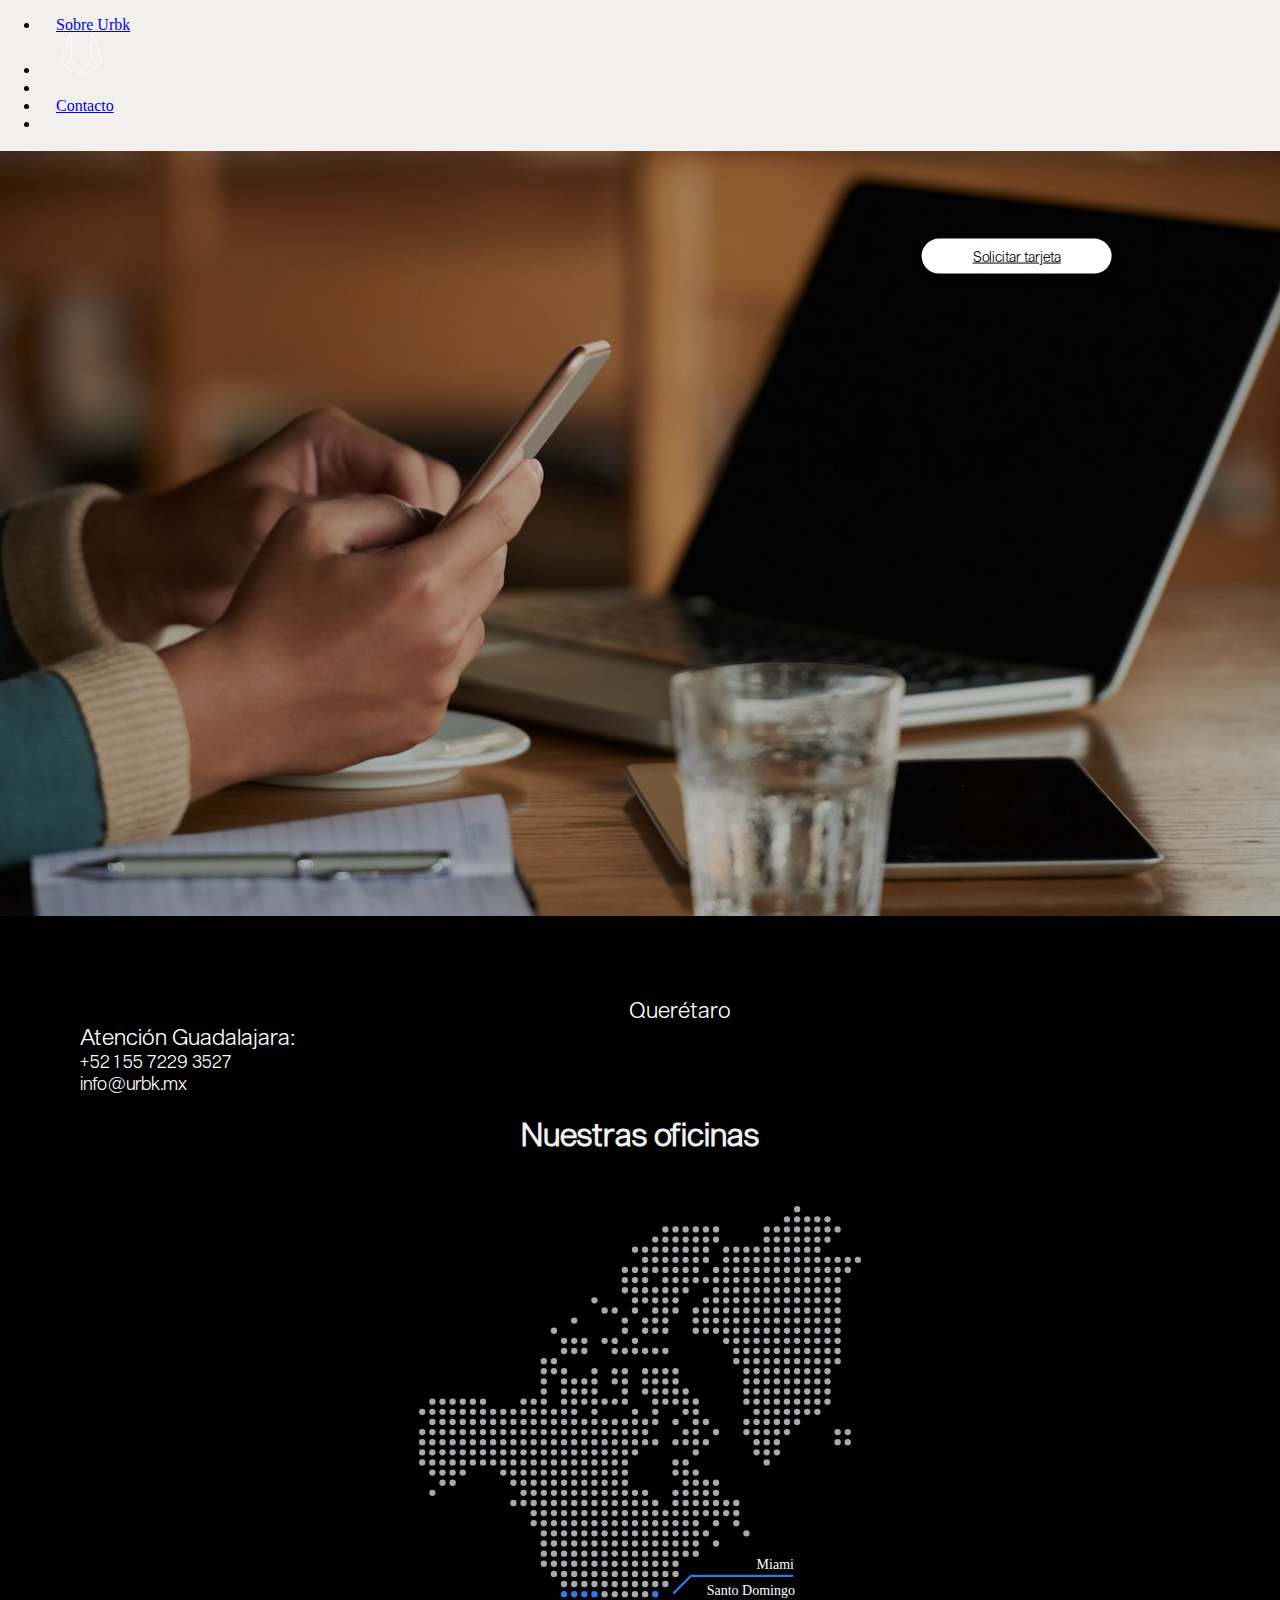
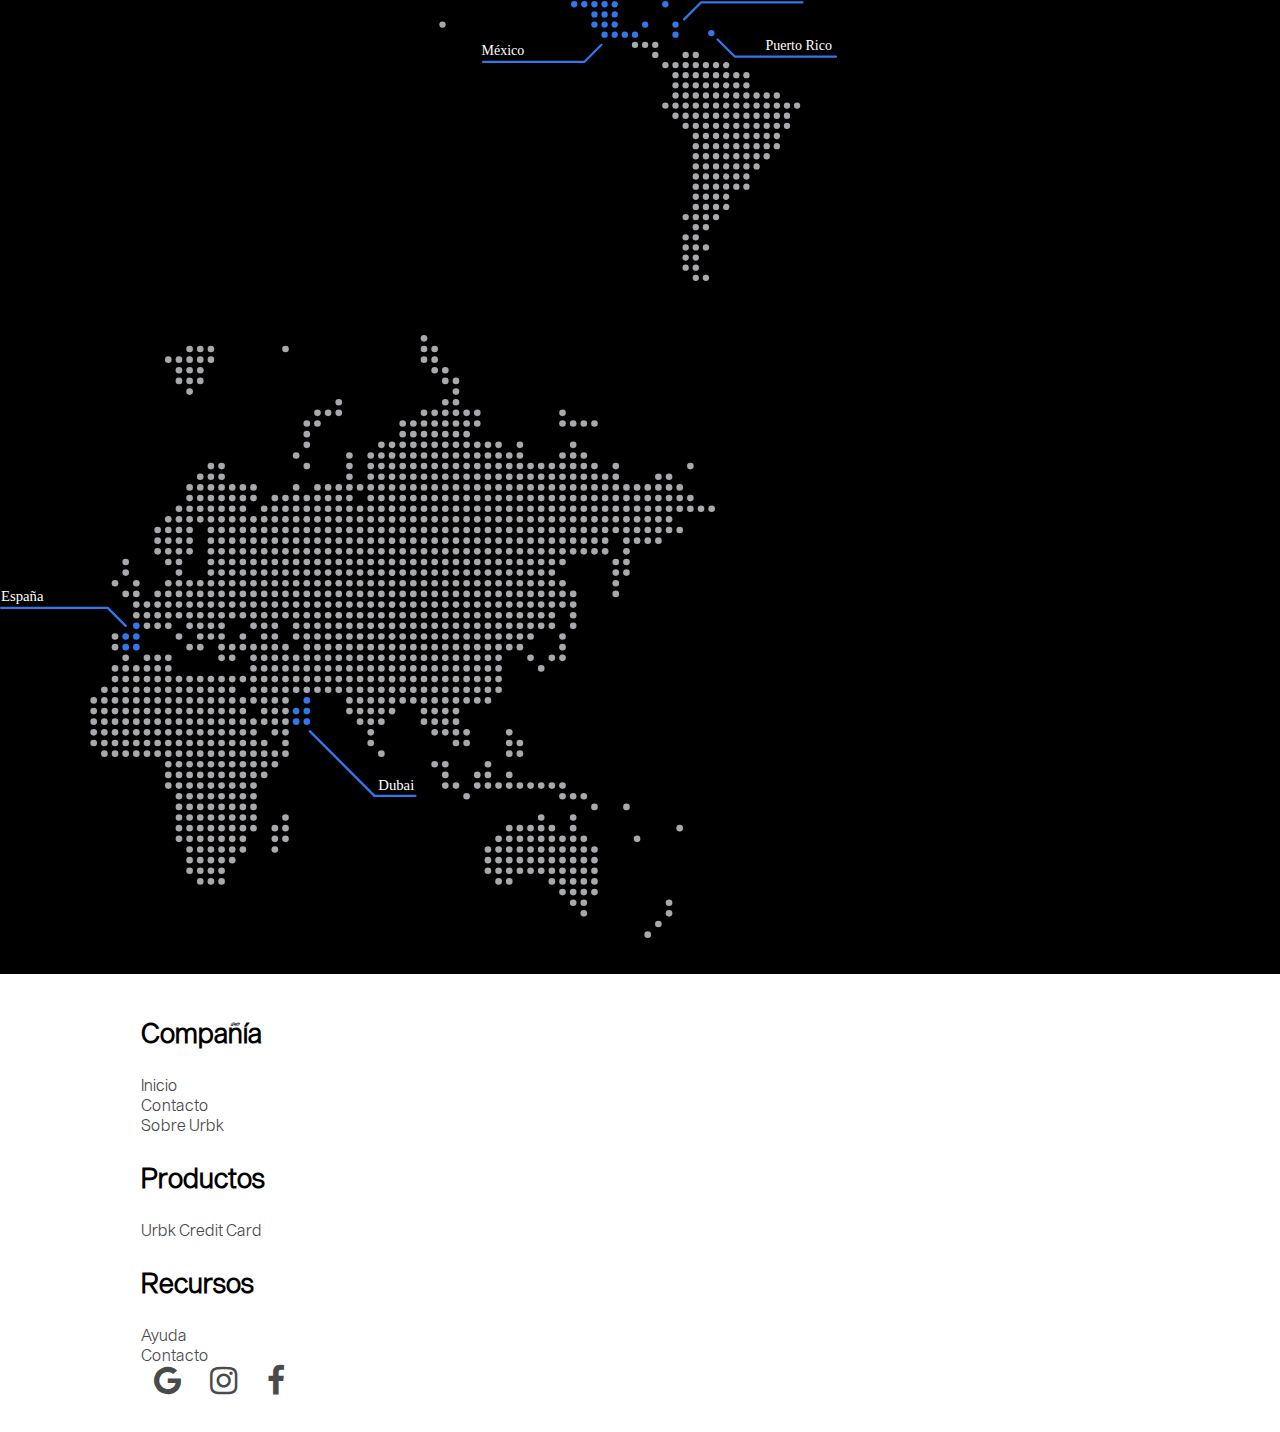
==== commit 091cfc6f: "Correcciones 17/01" ====
--- a/contacto.html
+++ b/contacto.html
@@ -4,11 +4,10 @@
         <meta charset="UTF-8" />
         <meta name="viewport" content="width=device-width, initial-scale=1.0" />
         <meta http-equiv="X-UA-Compatible" content="ie=edge" />
-        <meta name="description" content="Con Urbk y Azell, tu dinero crece en proyectos
-        rentables, seguros y de gran impacto.">
-        <meta property="og:site_name" content="Inversiones">
+        <meta name="description" content="¿Tienes alguna pregunta? Contáctanos y la resolveremos juntos.">
+        <meta property="og:site_name" content="Contacto">
         
-        <title>Contacto - URBK Card</title>
+        <title>Contacto: nuestras oficinas, teléfonos. | Urbk Card</title>
         <link rel="icon" href="Images/Card/urbank_icon.png">
         <!-- Favicon icon -->
         <!-- Custom Stylesheet -->
@@ -57,7 +56,7 @@
                 <div class="collapse navbar-collapse navbar-collapse-centered navbar-permanent-content" id="navbarSupportedContent">
                     <ul class="navbar-nav" style="flex-direction: row;">
                         <li class="nav-item">
-                            <a class="nav-link text-center" href="contacto.html">Contacto</a>
+                            <a class="nav-link text-center" href="sobre.html">Sobre Urbk</a>
                         </li>
                         <li>
                             <a class="navbar-brand fw-bold text-center d-block ms-3" href="index.html">
@@ -70,7 +69,7 @@
                             </div>
                         </li>
                         <li class="nav-item">
-                            <a class="nav-link text-center" href="sobre.html">Sobre Urbk</a>
+                            <a class="nav-link text-center" href="contacto.html">Contacto</a>
                         </li>
                         <li>
                             <div style="display: flex; justify-content:center;">
@@ -100,20 +99,35 @@
         </section>
 
         <!--Sección de nuestras oficinas-->
-        <section class="black-section min-height-100">
+        <section class="black-section min-height-100" style="overflow-x: hidden;">
             <div class="row row-nuestras-oficinas">
-                <div class="col col-auxiliar"></div>
+                <div class="col col-12 col-md-4 col-auxiliar" style="display: flex; justify-content: center;">
+                    <div class="col-content-nuestras-oficinas" id="col-content-nuestras-oficinas-nums">
+                        <div>
+                            <div class="parr-white">
+                                Querétaro
+                            </div>
+                        </div>
+                        <!-- <div>
+                            <div>
+                                <div class="parr-white">
+                                    Atención en EEUU:
+                                </div>
+                                <div class="parr-white-small">
+                                    +1 786 8562691
+                                </div>
+                            </div>
+                        </div> -->
+                    </div>   
+                </div>
                 <div class="col col-12 col-md-4 col-nuestras-oficinas order-md-2">
-                    <div class="col-content-nuestras-oficinas" id="col-content-nuestras-oficinas-nums">
-                        <div style="padding-bottom: 2em;">
+                    <div class="col-content-nuestras-oficinas" id="col-content-nuestras-oficinas-nums2">
+                        <div>
                             <div class="parr-white">
-                                Atención:
-                            </div>
-                            <div class="parr-white">
-                                -Querétaro y Guadalajara
+                                Atención Guadalajara: 
                             </div>
                             <div class="parr-white-small">
-                                +52 1 55 72293527
+                                +52 1 55 7229 3527<br>info@urbk.mx
                             </div>
                         </div>
                         <!-- <div>
--- a/style.css
+++ b/style.css
@@ -375,6 +375,10 @@
   text-align: start;
   padding-left: 5em;
 }
+#col-content-nuestras-oficinas-nums{
+  display: flex;
+  align-items: center;
+}
 .col-creditcard-right .col-content-creditcard{
   margin-right: 4%;
 }
@@ -394,8 +398,9 @@
   align-items: end;
 }
 .col-quienes-somos-content{
-  width: 55%;
+  width: 62%;
   height: 100%;
+  text-align: center;
 }
 
 .col-slim-card{
@@ -2069,9 +2074,9 @@
 
 @media only screen and (device-width: 1024px)and (device-height: 1366px) {
   /*Para iPad Pro*/
-  .col-auxiliar{
+  /* .col-auxiliar{
     display: none;
-  }
+  } */
 
   /*Desktop css*/
   .bgd-light a {
@@ -2207,7 +2212,7 @@
     }
     .blackcards-im{
       background-position: 69% 0%;
-      background-image: url('Images/SobreNosotros/Dos\ Tarjetas\ Mobile.png');
+      background-image: url('Images/SobreNosotros/Dos\ Tarjetas\ Mobile@2x.png');
     }
     .black-card-sofom{
       top: -49vh;
@@ -2247,9 +2252,9 @@
       padding-right: 0;
       padding-top: 2em;
     }
-    .col-auxiliar{
+    /* .col-auxiliar{
       display: none;
-    }
+    } */
     .col-content-creditcard{
       width: 100%;
     }
@@ -2257,7 +2262,8 @@
       text-align: center;
       padding-left: 0;
     }
-    #col-content-nuestras-oficinas-nums{
+    
+    #col-content-nuestras-oficinas-nums, #col-content-nuestras-oficinas-nums2{
       padding-bottom: 3em;
     }
     
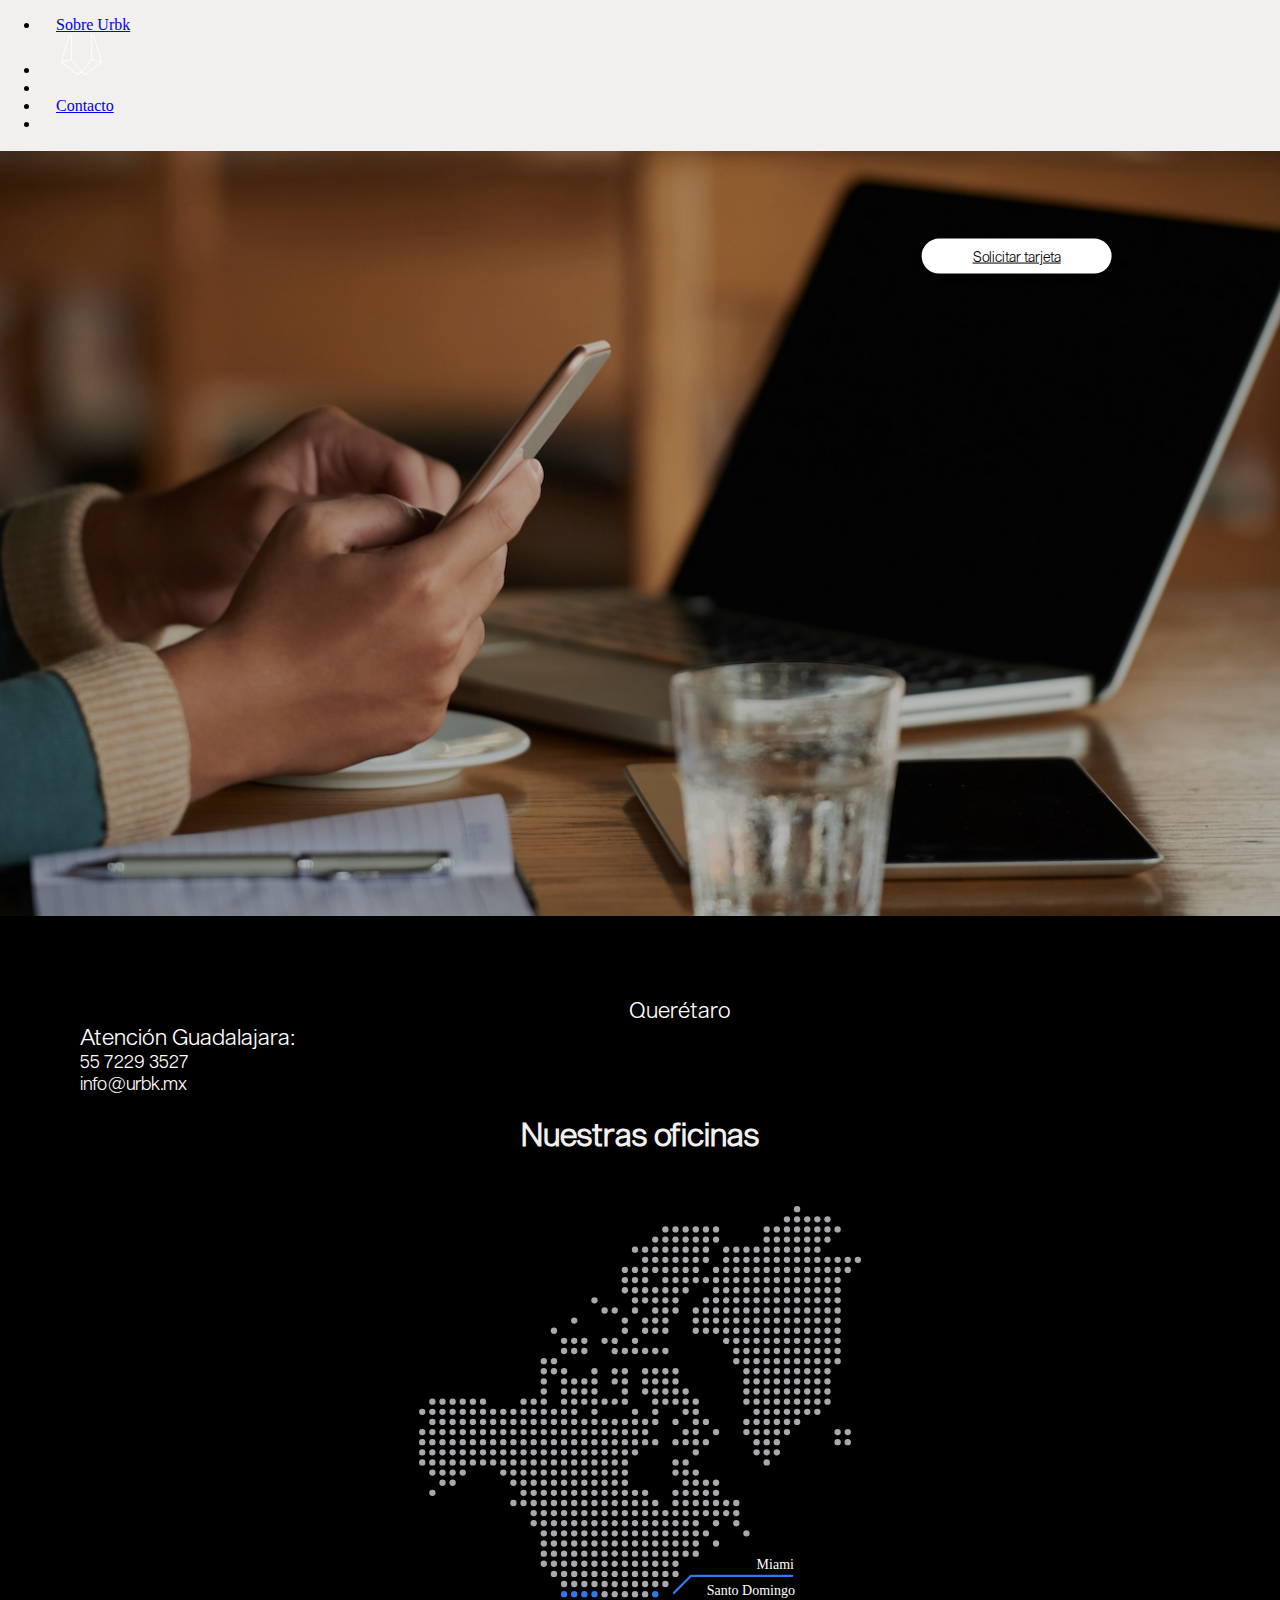
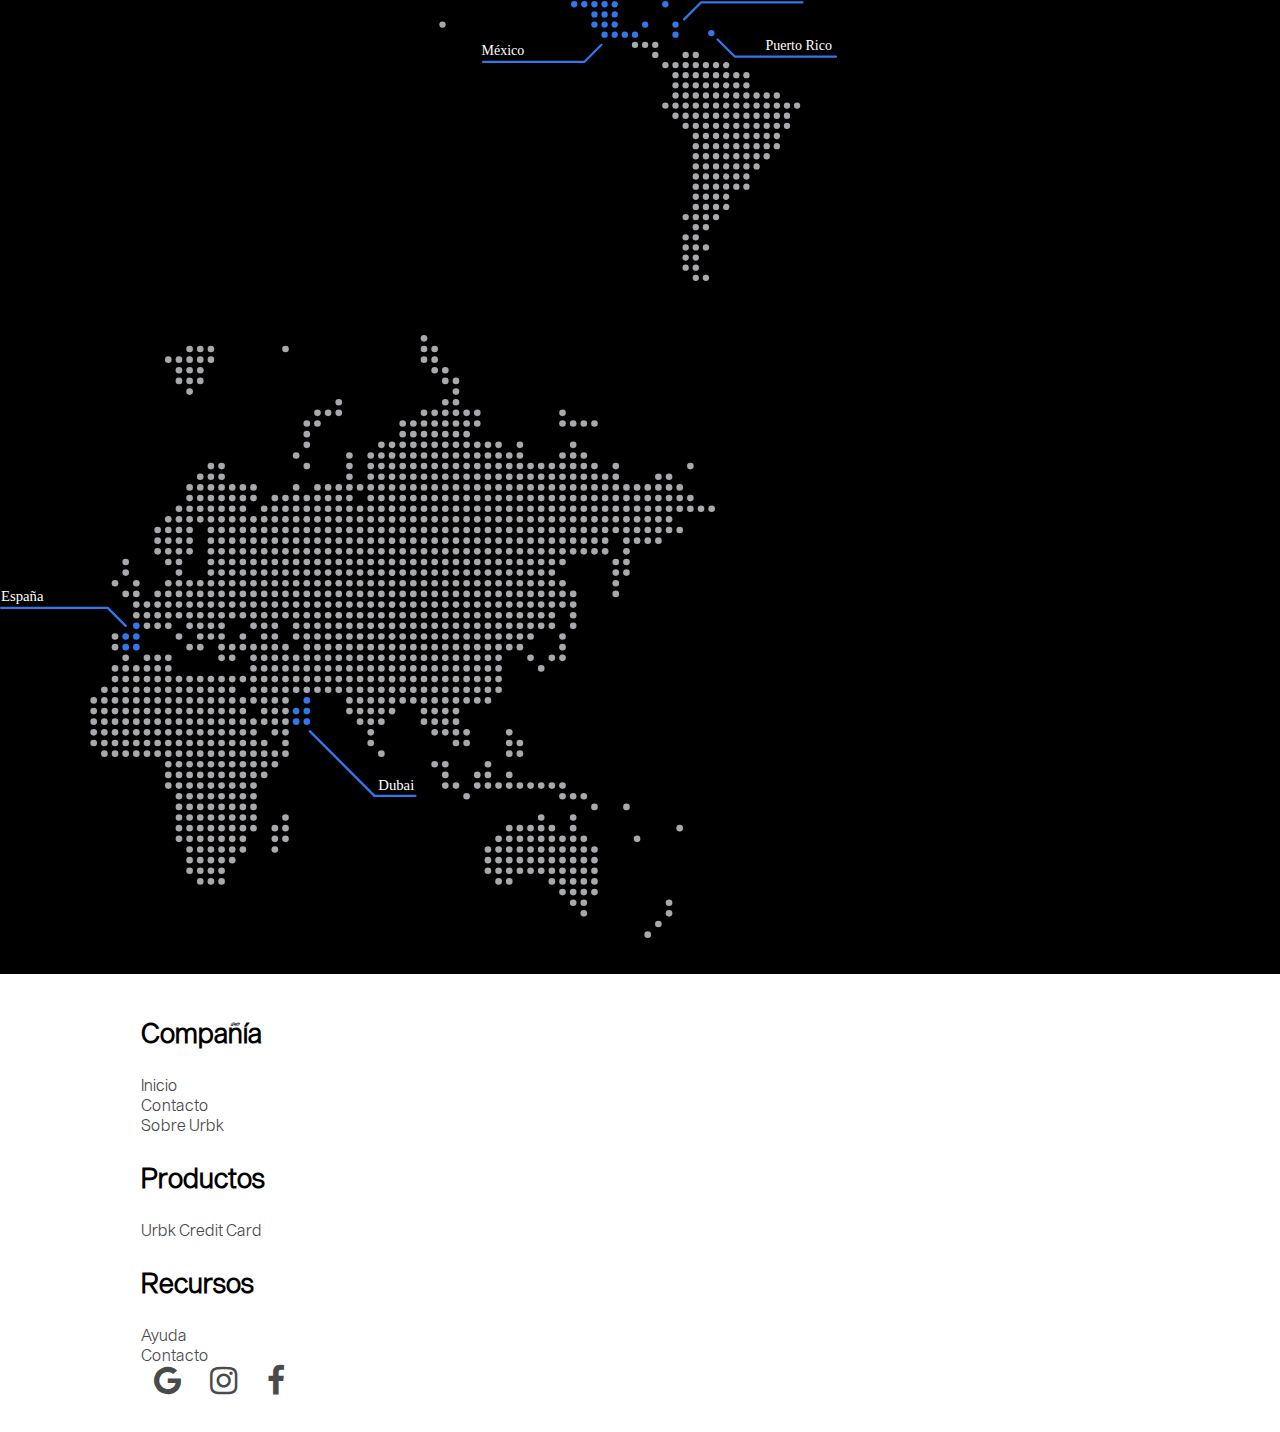
==== commit 95be90ab: "Update 19_01" ====
--- a/contacto.html
+++ b/contacto.html
@@ -127,7 +127,7 @@
                                 Atención Guadalajara: 
                             </div>
                             <div class="parr-white-small">
-                                +52 1 55 7229 3527<br>info@urbk.mx
+                                55 7229 3527<br>info@urbk.mx
                             </div>
                         </div>
                         <!-- <div>
--- a/style.css
+++ b/style.css
@@ -214,6 +214,10 @@
   font-weight: inherit !important;
   color: inherit !important;
 }
+#btn-regresar-thankyou{
+  display: flex;
+  transform: translate(0,0);
+}
 .btn-tesoreria{
   border-radius: 14px !important;
   width: 191px;
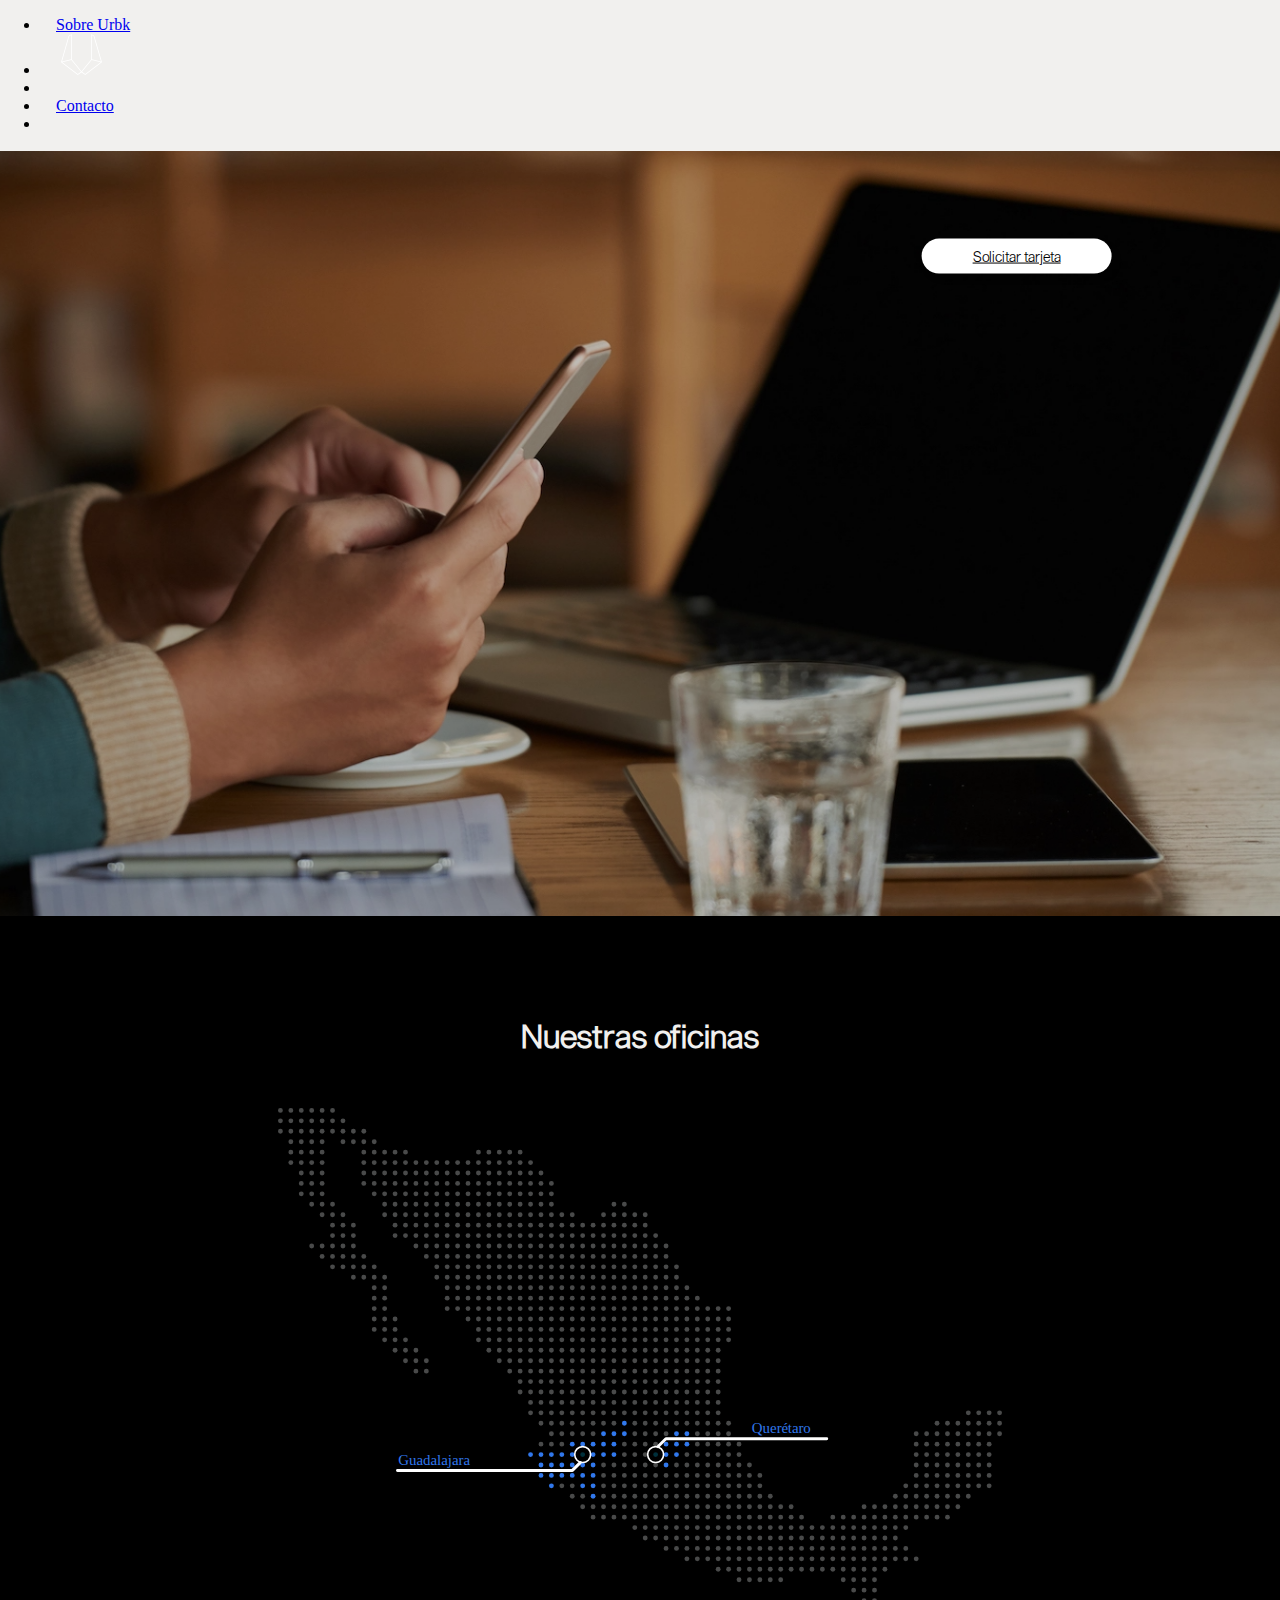
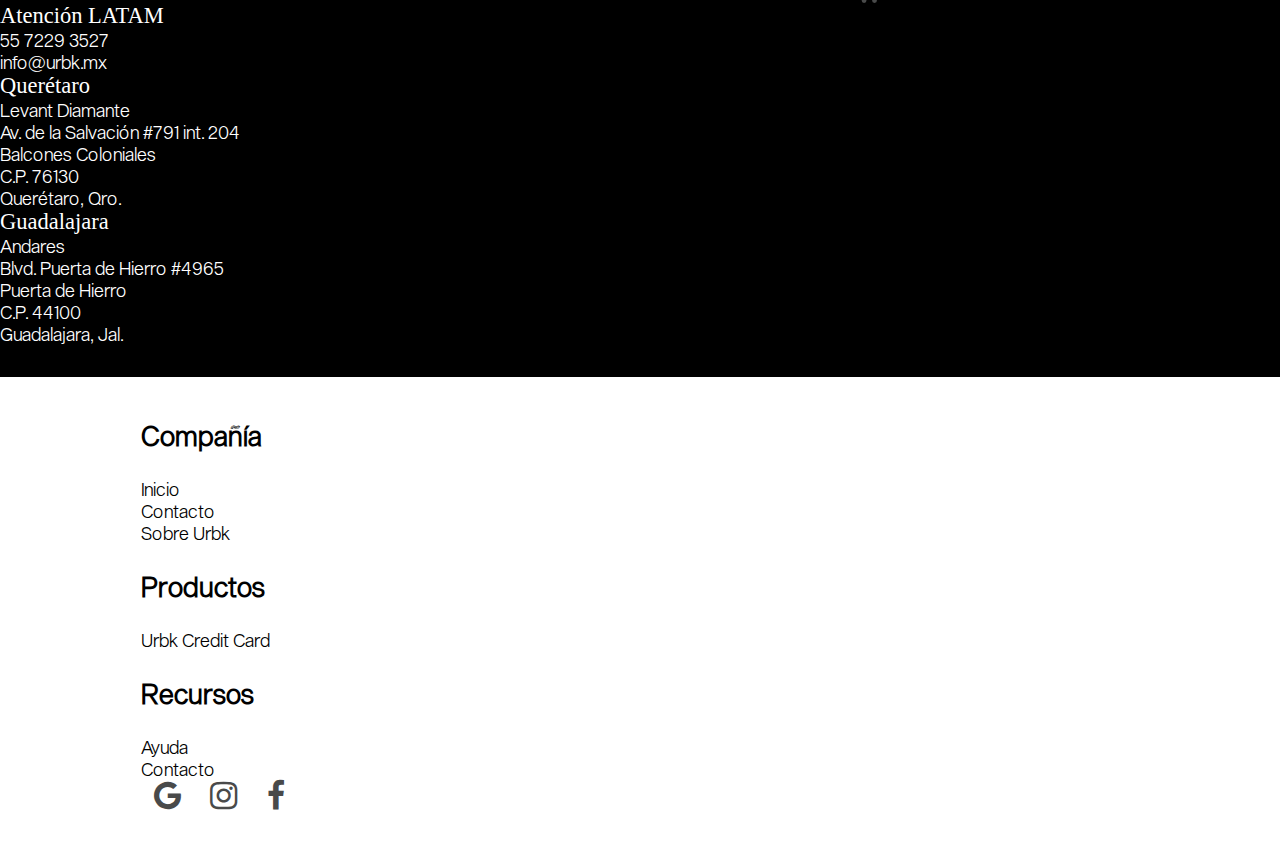
==== commit 0b00c95e: "Update 28/01" ====
--- a/contacto.html
+++ b/contacto.html
@@ -101,67 +101,54 @@
         <!--Sección de nuestras oficinas-->
         <section class="black-section min-height-100" style="overflow-x: hidden;">
             <div class="row row-nuestras-oficinas">
-                <div class="col col-12 col-md-4 col-auxiliar" style="display: flex; justify-content: center;">
-                    <div class="col-content-nuestras-oficinas" id="col-content-nuestras-oficinas-nums">
-                        <div>
-                            <div class="parr-white">
-                                Querétaro
-                            </div>
-                        </div>
-                        <!-- <div>
-                            <div>
-                                <div class="parr-white">
-                                    Atención en EEUU:
-                                </div>
-                                <div class="parr-white-small">
-                                    +1 786 8562691
-                                </div>
-                            </div>
-                        </div> -->
-                    </div>   
-                </div>
-                <div class="col col-12 col-md-4 col-nuestras-oficinas order-md-2">
-                    <div class="col-content-nuestras-oficinas" id="col-content-nuestras-oficinas-nums2">
-                        <div>
-                            <div class="parr-white">
-                                Atención Guadalajara: 
-                            </div>
-                            <div class="parr-white-small">
-                                55 7229 3527<br>info@urbk.mx
-                            </div>
-                        </div>
-                        <!-- <div>
-                            <div>
-                                <div class="parr-white">
-                                    Atención en EEUU:
-                                </div>
-                                <div class="parr-white-small">
-                                    +1 786 8562691
-                                </div>
-                            </div>
-                        </div> -->
-                    </div>
-                </div>
-                <div class="col col-12 col-md-4 col-nuestras-oficinas order-md-1 center-all">
+                <div class="center-all">
                     <h1 class="h1-white">Nuestras oficinas</h1>
                 </div>
             </div>
             <div class="row row-map" style="width: 100%;">
-                <div class="col col-america col-12 col-md-6">
+                <div class="col col-america col-12 col-md-8 center-all">
                     <div class="container-fluid map-container d-flex flex-column aligns-items-center justify-content-evenly">
                         
                         <div class="div-america">
-                            <img class="mapa-contacto" id="mapa-america" src="Images/Contacto/America.svg" alt="cobertura nacional" title="cobertura nacional">
+                            <img class="mapa-contacto" id="mapa-america" src="Images/Contacto/Group 4558.svg" alt="cobertura nacional" title="cobertura nacional">
                         </div>
                     </div>
                 </div>
-                <div class="col col-asia col-12 col-md-6">
-                    <div class="container-fluid map-container d-flex aligns-items-center">
-                        <div class="div-asia">
-                            <img class="mapa-contacto" id="mapa-asia" src="Images/Contacto/Resto del mundo.svg" 
-                            alt="cobertura internacional" title="cobertura internacional">
-                        </div>
-                    </div>   
+                <div class="col col-asia col-12 col-md-4">
+                    <div class="col-content-nuestrasoficinas">
+                        <div class="content-entry-nuestrasoficinas">
+                            <div class="parr-white-square">
+                                Atención LATAM
+                            </div>
+                            <div class="parr-white-small">
+                                55 7229 3527<br>info@urbk.mx
+                            </div>
+                        </div>
+                        <div class="content-entry-nuestrasoficinas">
+                            <div class="parr-white-square">
+                                Querétaro
+                            </div>
+                            <div class="parr-white-small">
+                                Levant Diamante<br>
+                                Av. de la Salvación #791 int. 204<br>
+                                Balcones Coloniales<br>
+                                C.P. 76130<br>
+                                Querétaro, Qro. <br>
+                            </div>
+                        </div>
+                        <div class="content-entry-nuestrasoficinas">
+                            <div class="parr-white-square">
+                                Guadalajara
+                            </div>
+                            <div class="parr-white-small">
+                                Andares<br>
+                                Blvd. Puerta de Hierro #4965<br>
+                                Puerta de Hierro<br>
+                                C.P. 44100<br>
+                                Guadalajara, Jal.<br>
+                            </div>
+                        </div>
+                    </div>
                 </div>
             </div>
         </section>
--- a/style.css
+++ b/style.css
@@ -342,6 +342,11 @@
   justify-content: center;
   align-items: center;
 }
+.center-horizontally{
+  display: flex;
+  flex-direction: column;
+  align-items: center;
+}
 
 .city-im{
   height: 100vh;
@@ -383,6 +388,12 @@
   display: flex;
   align-items: center;
 }
+.col-content-privacy{
+  max-width: 70%;
+}
+/* .col-content-popup{
+
+} */
 .col-creditcard-right .col-content-creditcard{
   margin-right: 4%;
 }
@@ -701,6 +712,12 @@
   font-size: 3vh;
   font-family: Sequel_Sans_Light_Head;
 }
+.h3-black-square{
+  color: #000;
+  font-family: 'Monora';
+  font-size: 3.5vh;
+}
+
 .h3-grey{
   color: #676767;
   font-size: 3vh;
@@ -762,6 +779,11 @@
   /*animation: name duration timing-function delay iteration-count direction fill-mode;*/
   -webkit-animation: moving-up 1s; 
   position:relative;
+}
+.icon-privacy{
+  min-height: 4.5em;
+  padding-top: 2em;
+  padding-bottom: 1em;
 }
 
 .imagen-centrada{
@@ -1122,7 +1144,7 @@
 }
 
 .modal-content{
-  background-color: rgba(66, 66, 66, 0.9)!important;
+  background-color: rgba(255, 255, 255, 0.95)!important;
   /* background: rgba(73, 74, 74, 0.7); */
 }
 
@@ -1211,9 +1233,10 @@
 }
 .parr-black-small{
   font-family: Sequel_Sans_Light_Head;
-  color: #494A4A;
-  font-size: 1em;
-}
+  color: #000;
+  font-size: 2vh;
+}
+
 .parr-creditcard-calltoaction{
   color: #000;
   font-size: 2vh;
@@ -1306,6 +1329,18 @@
   background-size: cover;
 }
 
+#privacy-modal-body{
+  padding-top: 2em;
+  padding-bottom: 2em;
+}
+
+#privacyModal-bottom-parr{
+  text-align: center;
+  padding-top: 3em;
+  padding-bottom: 2em;
+  max-width: 53%;
+}
+
 .quienes-somos-content-entry{
   height: 20vh;
 }
@@ -1344,6 +1379,7 @@
   width: 100%;
   height: 100%;
   margin: 0!important;
+  min-height: 75vh;
 }
 .row-nuestras-oficinas{
   padding-top: 5em;
@@ -1881,7 +1917,12 @@
     #col-quienes-somos-right{
       padding-right: 7em;
     }
-    
+    .col-content-nuestrasoficinas{
+      display: flex;
+      flex-direction: column;
+      justify-content: space-evenly;
+      min-height: 100%;
+    }
     .core-grid{
       top: -9vh;
     }
@@ -1930,7 +1971,7 @@
     } */
     #mapa-america{
       width: 100%;
-      height: 75vh;
+      height: 55vh;
     }
     #mapa-asia{
       height: 67vh;
@@ -1938,7 +1979,13 @@
     .map-container{
       justify-content: start;
     }
-    
+    .modal-dialog{
+      max-width: 55vw!important;
+      margin-top: 15vh!important;
+    }
+    .modal-row{
+      max-width: 91%;
+    }
     .parr-card-slim{
       padding-right: 5vh;
       padding-top: 5vh;
@@ -2181,6 +2228,9 @@
   .footer-col{
     padding-bottom: 2em;
   }
+  .modal-dialog{
+    max-width: 65vw!important;
+  }
   .parr-creditcard-calltoaction{
     width: 78%;
   }
@@ -2251,6 +2301,8 @@
     .col-asia{
       padding-top: 0;
       padding-right: 0!important;
+      padding-left: 0!important;
+      min-height: 80vh;
     }
     .col-asia .map-container{
       padding-right: 0;
@@ -2265,6 +2317,13 @@
     .col-content-nuestras-oficinas{
       text-align: center;
       padding-left: 0;
+    }
+    .col-content-nuestrasoficinas{
+      min-height: 100%;
+      display: flex;
+      flex-direction: column;
+      justify-content: space-evenly;
+      text-align: center;
     }
     
     #col-content-nuestras-oficinas-nums, #col-content-nuestras-oficinas-nums2{
@@ -2399,10 +2458,13 @@
       /* transform: translate(76px,-10px); */
     }
     .mapa-contacto{
-      height: 62vh;
+      height: 23vh;
     }
     .map-container{
       justify-content: center;
+    }
+    .modal-dialog{
+      max-width: 100%!important;
     }
     .navbar-collapse{
       padding-right: 0;
@@ -2430,6 +2492,12 @@
     .pearl-card{
       top: -51vh;
     }
+    #privacyModal-bottom-parr{
+      max-width: 70%;
+    }
+    #privacyModal-btn{
+      display: flex!important;
+    }
     .quienes-somos-content-entry{
       height: auto;
       padding-bottom: 2em;
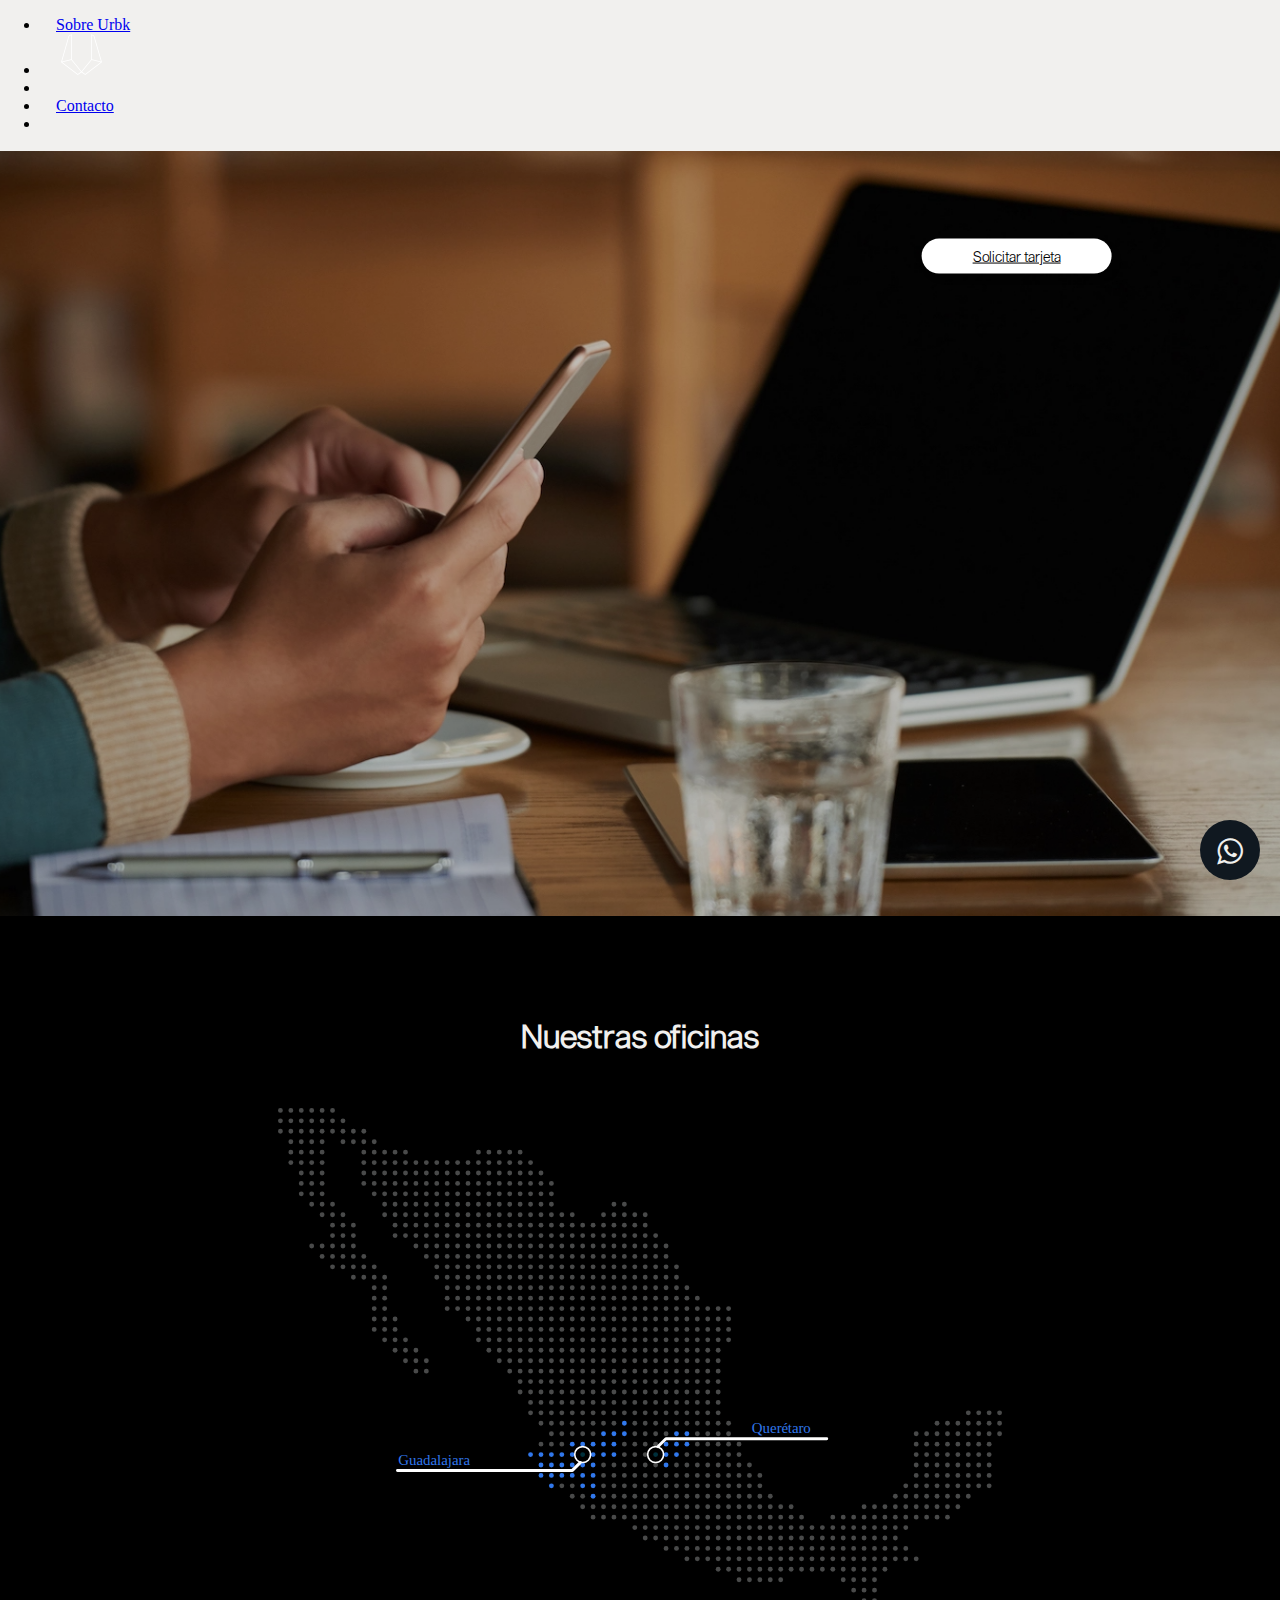
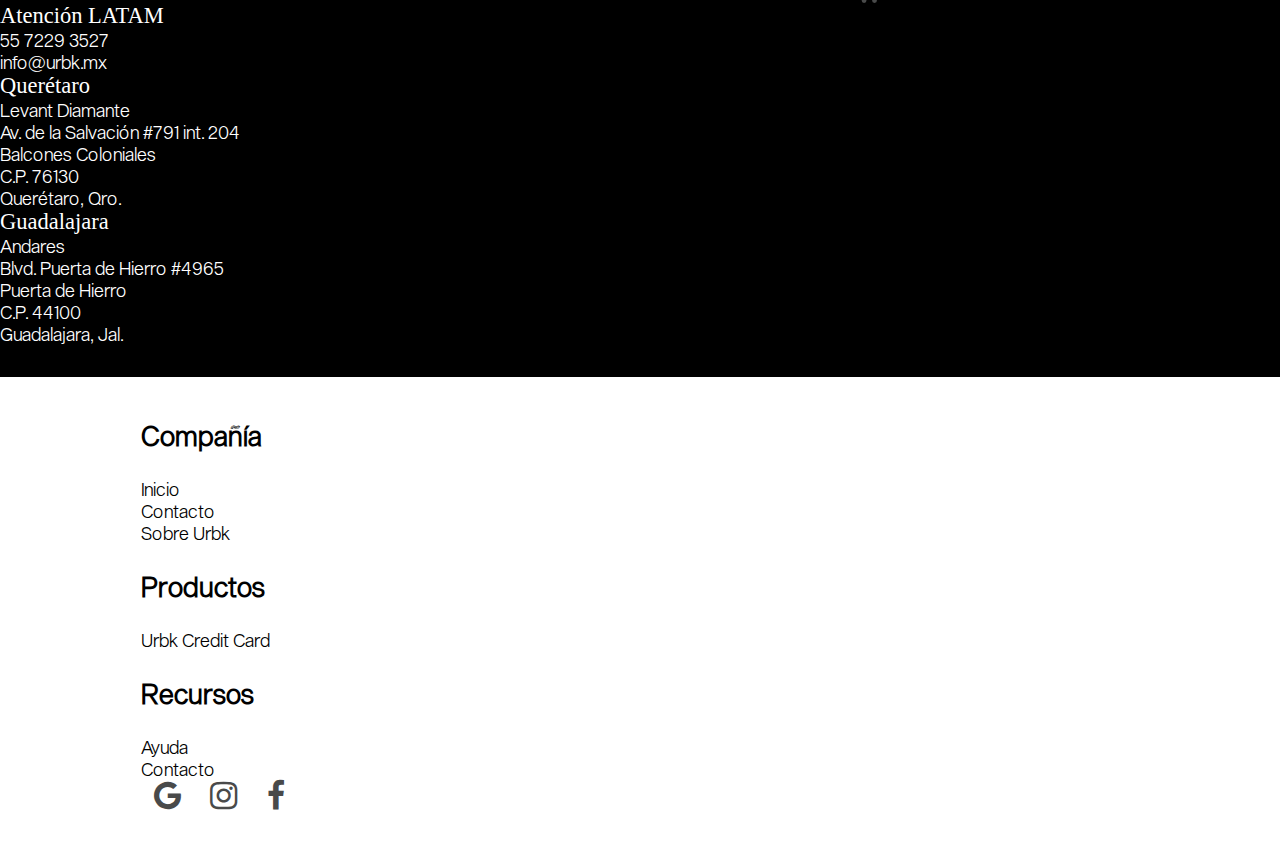
==== commit fb00eae0: "Updates 18/02" ====
--- a/contacto.html
+++ b/contacto.html
@@ -38,9 +38,67 @@
             }
             }
         </style>
+
+
+        <a href="https://api.whatsapp.com/send?phone=525572293527&text=Hola%20Urbk,%20me%20interesa%20tramitar%20mi%20tarjeta%20de%20cr%C3%A9dito%20corporativa,%20mi%20nombre%20es:%20" class="float" target="_blank">
+            <i class="fa fa-whatsapp my-float"></i>
+        </a>
+
         <!-- Global site tag (gtag.js) - Google Ads: 10800509850 --> <script async src="https://www.googletagmanager.com/gtag/js?id=AW-10800509850"></script> <script> window.dataLayer = window.dataLayer || []; function gtag(){dataLayer.push(arguments);} gtag('js', new Date()); gtag('config', 'AW-10800509850'); </script>
+
+        <!-- Facebook Pixel Code -->
+        <script>
+            !function(f,b,e,v,n,t,s)
+            {if(f.fbq)return;n=f.fbq=function(){n.callMethod?
+            n.callMethod.apply(n,arguments):n.queue.push(arguments)};
+            if(!f._fbq)f._fbq=n;n.push=n;n.loaded=!0;n.version='2.0';
+            n.queue=[];t=b.createElement(e);t.async=!0;
+            t.src=v;s=b.getElementsByTagName(e)[0];
+            s.parentNode.insertBefore(t,s)}(window,document,'script',
+            'https://connect.facebook.net/en_US/fbevents.js');
+            fbq('init', '1018493132419255'); 
+            fbq('track', 'PageView');
+        </script>
+        <noscript>
+            <img height="1" width="1" 
+            src="https://www.facebook.com/tr?id=1018493132419255&ev=PageView
+            &noscript=1"/>
+        </noscript>
+        <!-- End Facebook Pixel Code -->
+        <!-- Meta Pixel Code -->
+        <script>
+            !function(f,b,e,v,n,t,s)
+            {if(f.fbq)return;n=f.fbq=function(){n.callMethod?
+            n.callMethod.apply(n,arguments):n.queue.push(arguments)};
+            if(!f._fbq)f._fbq=n;n.push=n;n.loaded=!0;n.version='2.0';
+            n.queue=[];t=b.createElement(e);t.async=!0;
+            t.src=v;s=b.getElementsByTagName(e)[0];
+            s.parentNode.insertBefore(t,s)}(window, document,'script',
+            'https://connect.facebook.net/en_US/fbevents.js');
+            fbq('init', '1018493132419255');
+            fbq('track', 'PageView');
+        </script>
+        <noscript><img height="1" width="1" style="display:none"
+            src="https://www.facebook.com/tr?id=1018493132419255&ev=PageView&noscript=1"
+        /></noscript>
+        <!-- End Meta Pixel Code -->
+        <!-- Google Tag Manager -->
+        <script>
+            (function(w,d,s,l,i){w[l]=w[l]||[];w[l].push({'gtm.start':
+            new Date().getTime(),event:'gtm.js'});var f=d.getElementsByTagName(s)[0],
+            j=d.createElement(s),dl=l!='dataLayer'?'&l='+l:'';j.async=true;j.src=
+            'https://www.googletagmanager.com/gtm.js?id='+i+dl;f.parentNode.insertBefore(j,f);
+            })(window,document,'script','dataLayer','GTM-NMXR3NH');
+        </script>
+        <!-- End Google Tag Manager -->
+        <!-- Global site tag (gtag.js) - Google Ads: 10847536433 --> <script async src="https://www.googletagmanager.com/gtag/js?id=AW-10847536433"></script> <script> window.dataLayer = window.dataLayer || []; function gtag(){dataLayer.push(arguments);} gtag('js', new Date()); gtag('config', 'AW-10847536433'); </script>
     </head>
     <body>
+        <!-- Google Tag Manager (noscript) -->
+        <noscript><iframe src="https://www.googletagmanager.com/ns.html?id=GTM-NMXR3NH"
+            height="0" width="0" style="display:none;visibility:hidden"></iframe>
+        </noscript>
+         <!-- End Google Tag Manager (noscript) -->
 
         <header>
             <nav class="navbar fixed-top navbar-expand-md navbar-dark navbar-centered  text-start" id="navbar-transparent">
--- a/style.css
+++ b/style.css
@@ -118,7 +118,7 @@
 }
 .blackcards-im{
   min-height: 85vh;
-  background-image: url('Images/CreditCard/Dos\ tarjetas@2x.png');
+  background-image: url('Images/SobreNosotros/43.png');
   background-color: #000;
   /* background-position: center; */
   background-position: center;
@@ -556,6 +556,12 @@
 	/*box-shadow: 2px 2px 3px #999;*/
   z-index:100;
 }
+.float:hover{
+  background-color: #fff
+}
+.float:hover .my-float{
+  color: #000;
+}
 /*Icono flotante de solicitar tarjeta*/
 .float-solicitar{
   position:fixed;
@@ -571,7 +577,7 @@
   z-index:100;
   top: 87%;
   left: 48%;
-  transform: translate(-50%, -50%);
+  transform: translate(-47%, -50%);
 }
 
 
@@ -1151,6 +1157,9 @@
 .my-float{
 	margin-top:16px;
 }
+.my-float:hover{
+  color: #000;
+}
 
 .nav-link{
   padding-right: 1rem !important;
@@ -1173,6 +1182,7 @@
   background-color: rgba(255, 255, 255, 0.65)!important;
   filter: (opacity=50);
   backdrop-filter: blur(8px);
+  -webkit-backdrop-filter: blur(8px);
 }
 
 .navbar-thick{
@@ -2405,7 +2415,16 @@
     #float-solicitar-contacto, #float-solicitar-home{
       height: 40px;
     }
+    #float-solicitar-home{
+      position: absolute;
+    }
     #float-solicitar-sobre-arriba{
+      display: none!important;
+    }
+    #float-solicitar-sobre-abajo{
+      display: none!important;
+    }
+    #float-solicitar-contacto-abajo{
       display: none!important;
     }
     #float-solicitar-contacto-arriba{
@@ -2469,6 +2488,10 @@
     .navbar-collapse{
       padding-right: 0;
     }
+
+    .navbar-nav .nav-item{
+      width: 7em;
+    }
     .navbar-permanent-content{
       display: flex!important;
     }
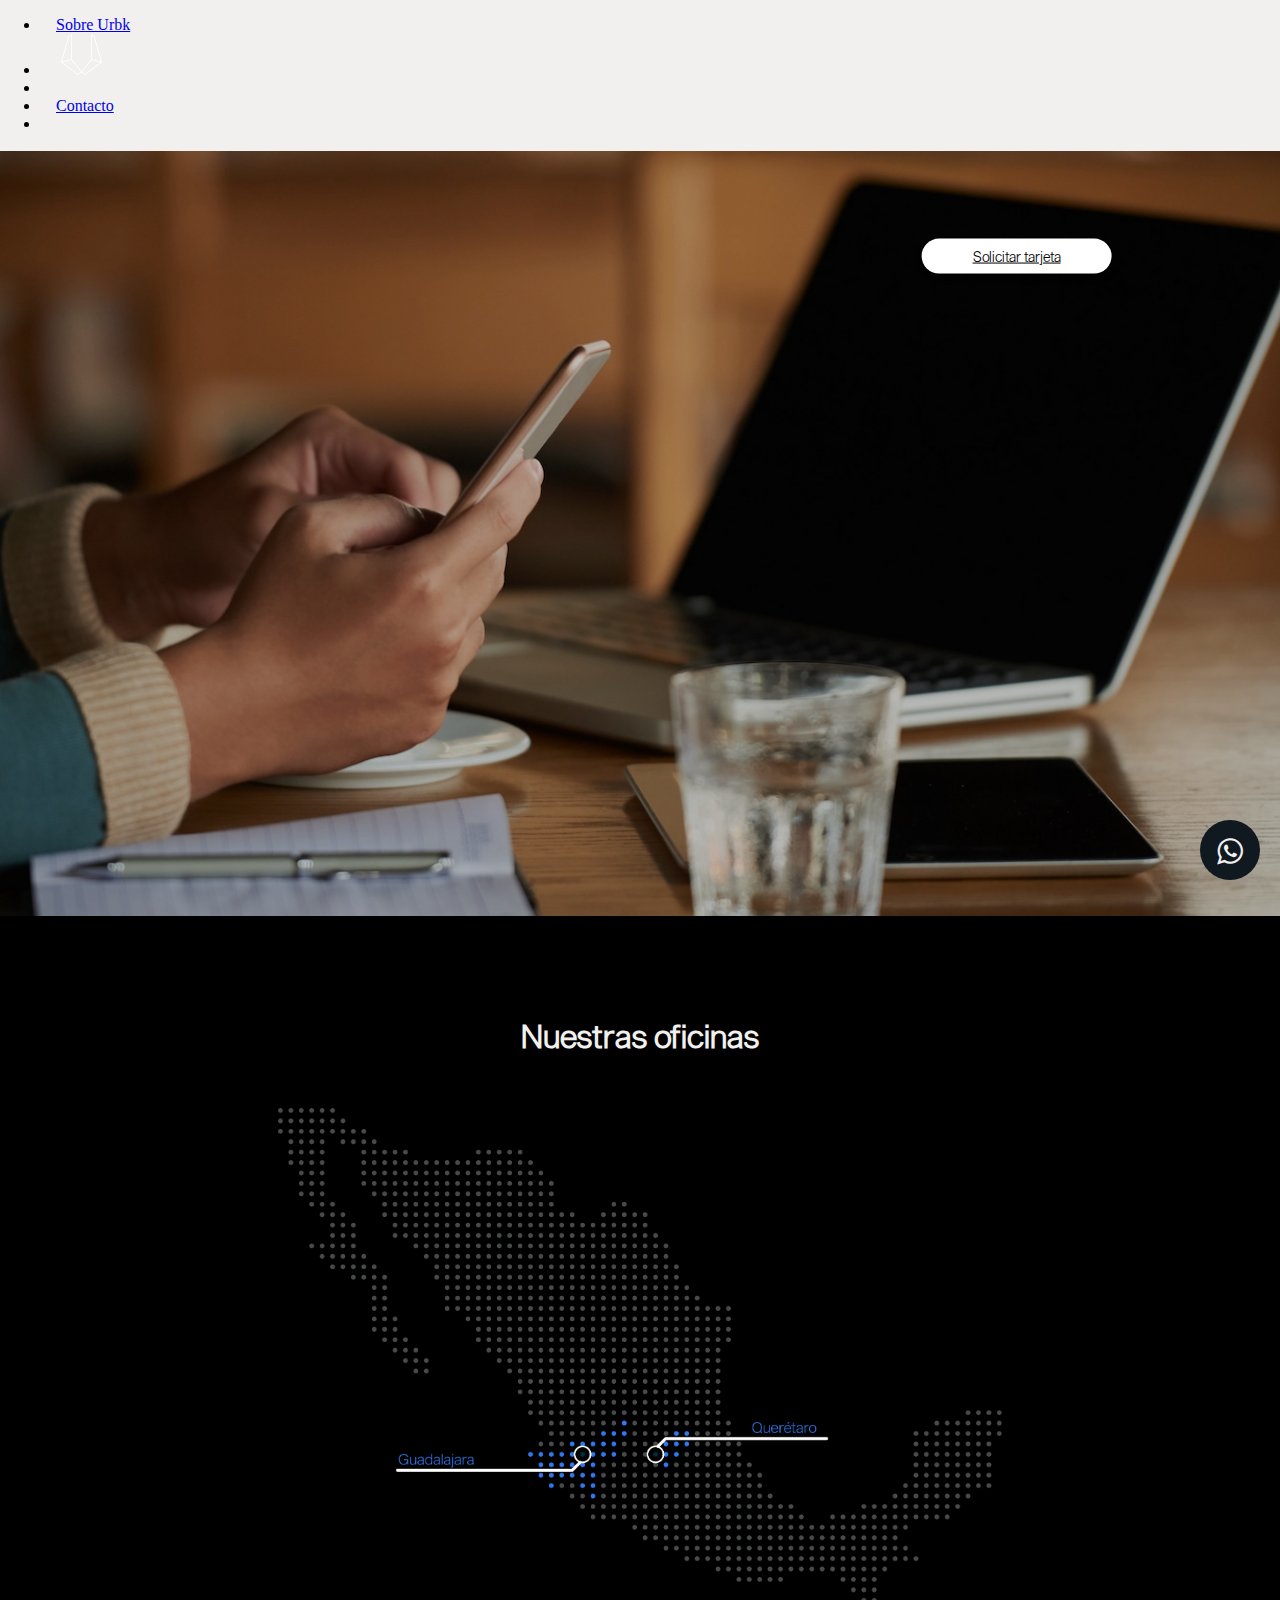
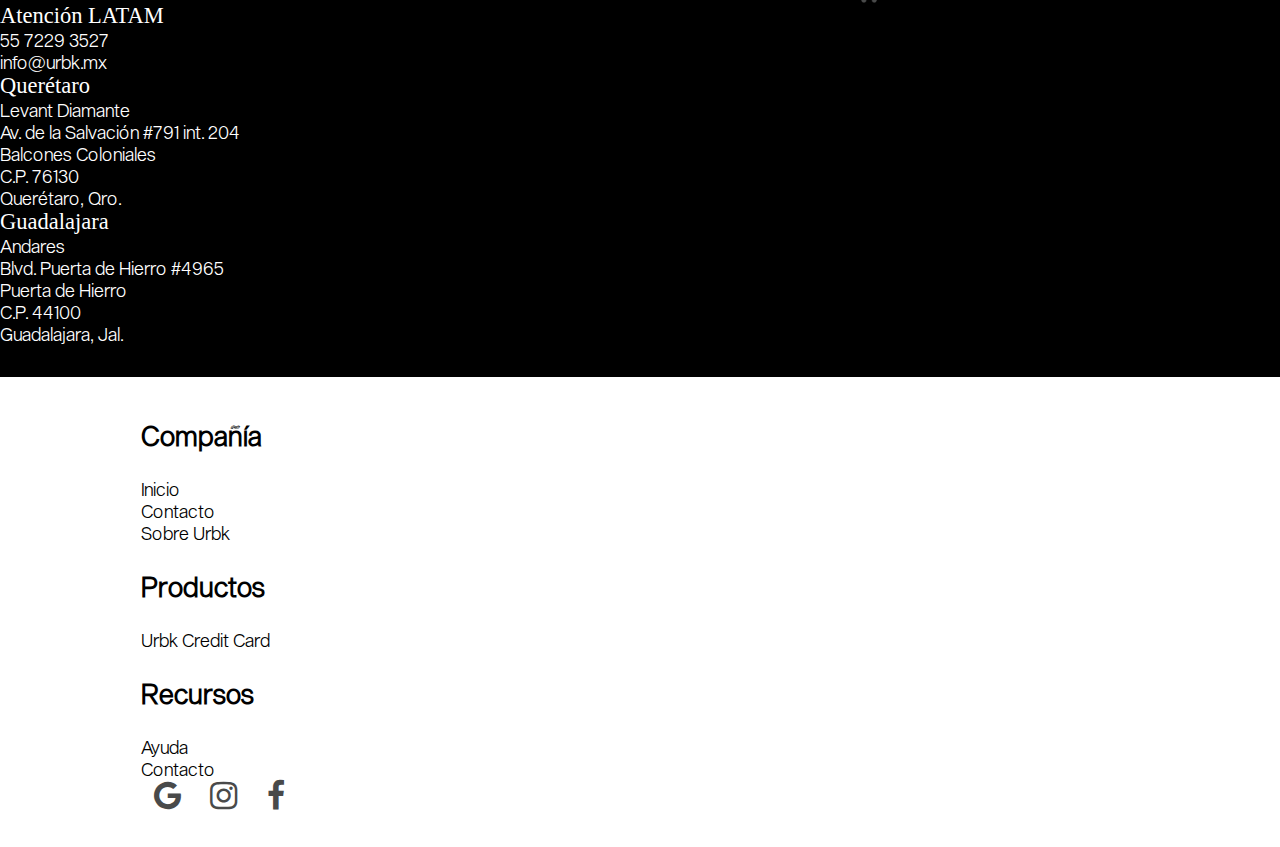
==== commit 4339df02: "fear: update map, images and fix errors" ====
--- a/contacto.html
+++ b/contacto.html
@@ -165,10 +165,10 @@
             </div>
             <div class="row row-map" style="width: 100%;">
                 <div class="col col-america col-12 col-md-8 center-all">
-                    <div class="container-fluid map-container d-flex flex-column aligns-items-center justify-content-evenly">
+                    <div class=" map-container d-flex flex-column aligns-items-center justify-content-evenly">
                         
                         <div class="div-america">
-                            <img class="mapa-contacto" id="mapa-america" src="Images/Contacto/Group 4558.svg" alt="cobertura nacional" title="cobertura nacional">
+                            <img class="mapa-contacto" id="mapa-america" src="Images/Contacto/Group 4558@2x.png" alt="cobertura nacional" title="cobertura nacional">
                         </div>
                     </div>
                 </div>
--- a/style.css
+++ b/style.css
@@ -118,7 +118,7 @@
 }
 .blackcards-im{
   min-height: 85vh;
-  background-image: url('Images/SobreNosotros/43.png');
+  background-image: url('Images/SobreNosotros/Dos\ Tarjetas@2x.png');
   background-color: #000;
   /* background-position: center; */
   background-position: center;
@@ -243,7 +243,7 @@
 
 .btn-solicitar-arriba{
   position: absolute;
-  top: 26%!important;
+  top: 38%!important;
   left: 55vw!important;
 }
 .btn-urbankcard{
@@ -469,7 +469,7 @@
 
 .creditcard-calltoaction{
   height: 100%;
-  background-image: url('Images/CreditCard/Mostrar\ tarjeta.png');
+  background-image: url('Images/CreditCard/Mostrar\ tarjeta@2x.png');
   background-position: center;
   background-size: cover;
   display: flex;
@@ -1146,7 +1146,7 @@
 }
 
 .mapa-contacto{
-  height: 80vh;
+  width: 600px;
 }
 
 .modal-content{
@@ -1450,7 +1450,9 @@
 
 
 .square{
-  border-radius: 0 !important;
+  width: 320px;
+  height: auto;
+  padding: 24px 30px;
 }
 .square-opaque{
   background: var(--unnamed-color-ffffff) 0% 0% no-repeat padding-box;
@@ -1459,18 +1461,25 @@
   opacity: 1;
   backdrop-filter: blur(30px);
   -webkit-backdrop-filter: blur(30px);
-  width: 20em;
+  /* width: 20em; */
 }
 .square-opaque-content{
-  width: 62%;
-  height: 100%;
+  /* width: 62%; */
+  /* height: 100%; */
   text-align: center;
   display: flex;
   flex-direction: column;
   justify-content: space-evenly;
   align-items: center;
 }
-
+.square-margin{
+  margin-bottom: 40px;
+}
+.square-right{
+  width: 600px;
+  height: auto;
+  padding: 40px 10px;
+}
 .stairs-im{
   background-image: url('Images/CoreBancario/Fondo_Escaleras.jpeg');
   box-shadow: inset 0 0 0 1000px rgba(0,0,0,.6);
@@ -2050,6 +2059,7 @@
   }
   .div-america{
     justify-content: center;
+    align-items: center;
     
   }
 
@@ -2477,7 +2487,7 @@
       /* transform: translate(76px,-10px); */
     }
     .mapa-contacto{
-      height: 23vh;
+      height: 100%;
     }
     .map-container{
       justify-content: center;
@@ -2488,7 +2498,9 @@
     .navbar-collapse{
       padding-right: 0;
     }
-
+    .navbar-nav{
+      display: flex;
+    }
     .navbar-nav .nav-item{
       width: 7em;
     }
@@ -2616,3 +2628,31 @@
   top: 0px;
   right: 0px;
 }
+
+@media (max-width: 2400px){
+  .square-right{
+    width: 35%;
+    height: auto;
+    padding: 40px 10px;
+  }
+  .square{
+    width: 30%;
+    height: auto;
+  }
+}
+@media (max-width: 2000px){
+  .btn-solicitar-arriba{
+    top: 26%!important;
+  }
+}
+@media (max-width: 1500px){
+  .square-right{
+    width: 260px;
+    height: auto;
+    padding: 40px 10px;
+  }
+  .square{
+    width: 240px;
+    height: auto;
+  }
+}
